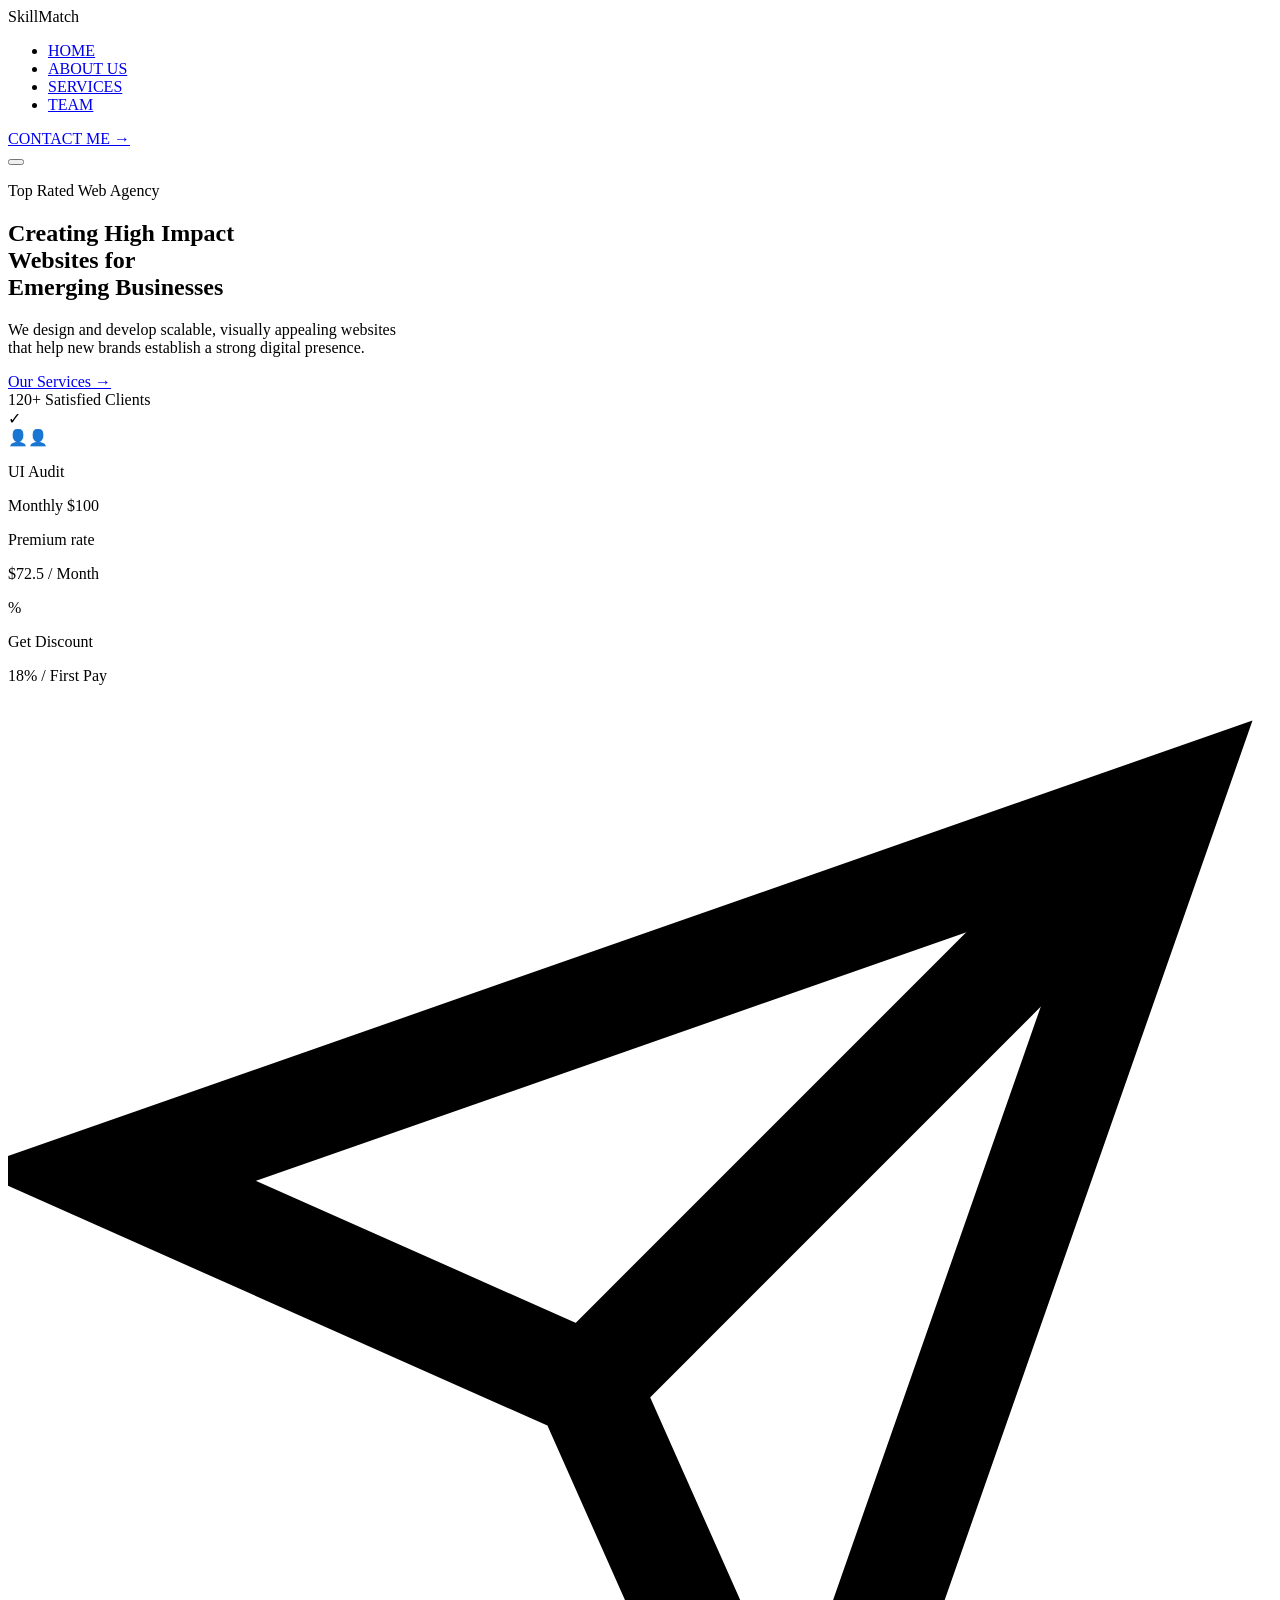
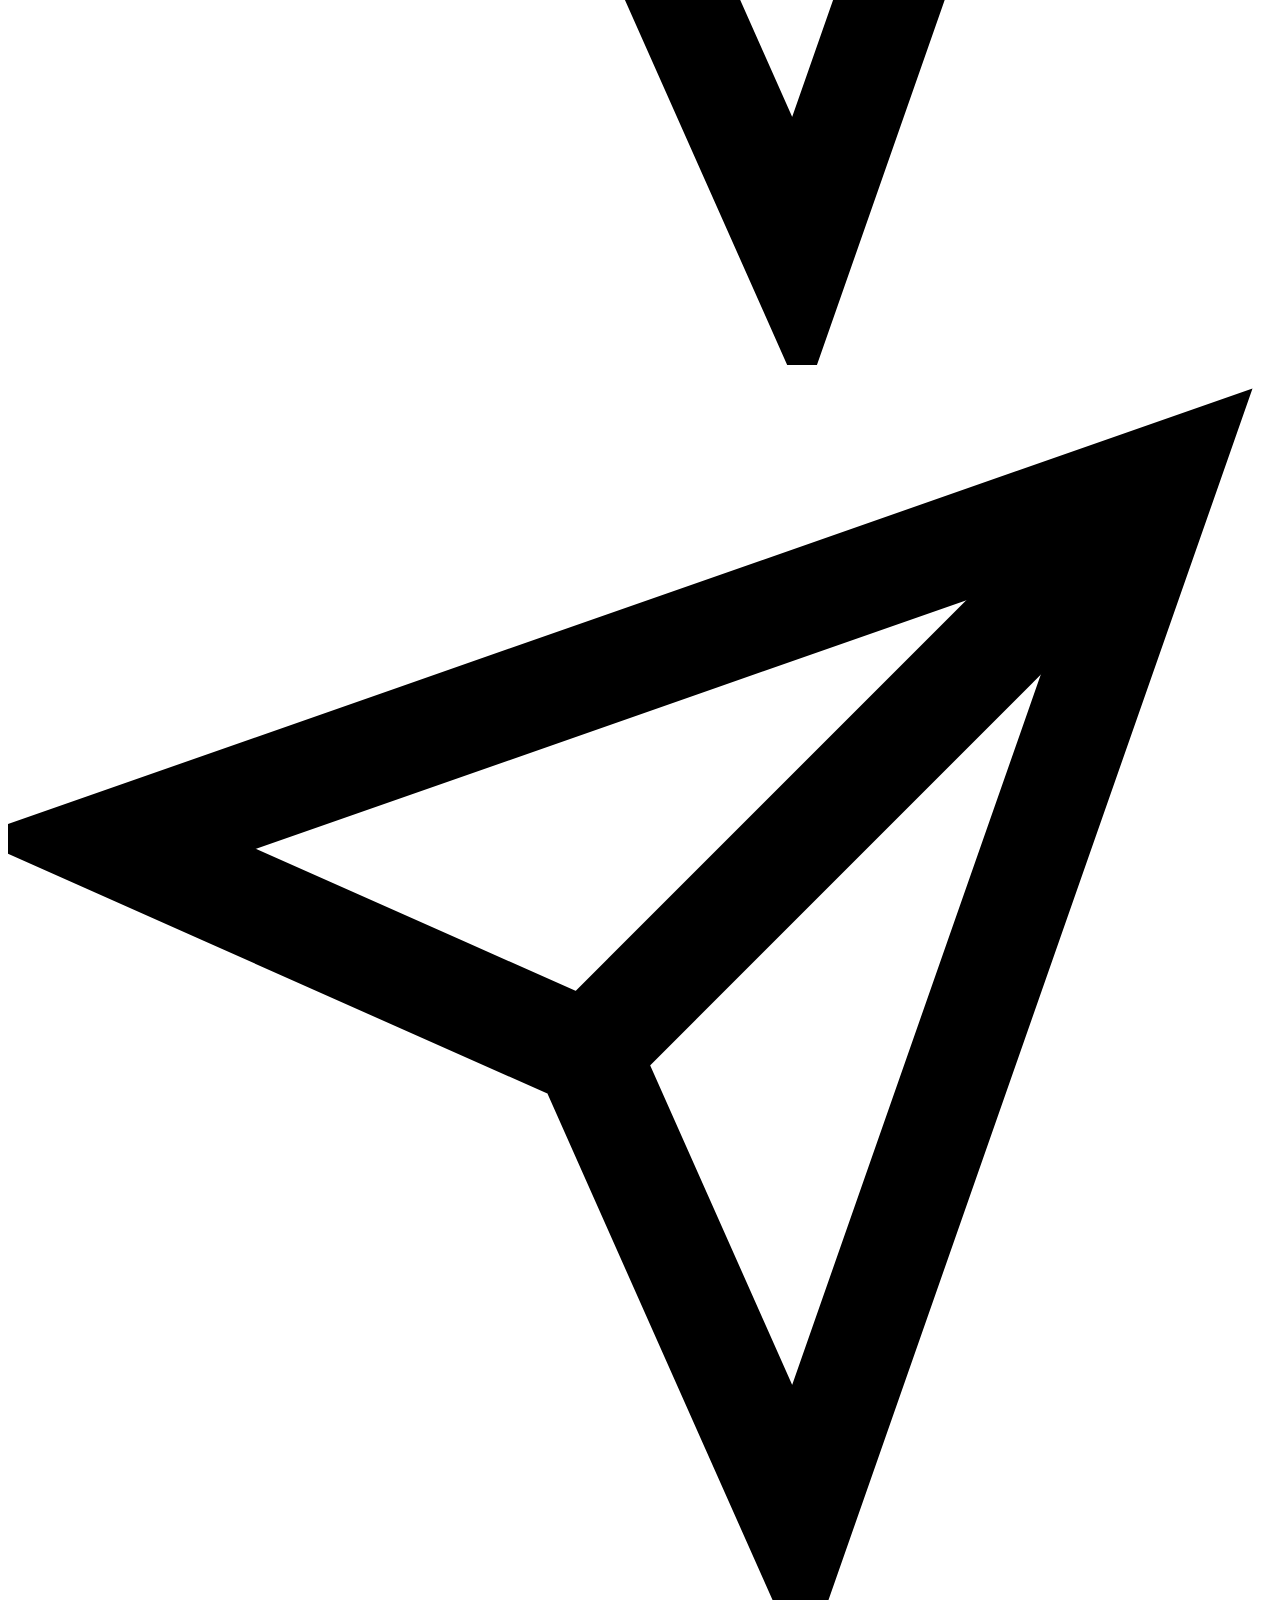
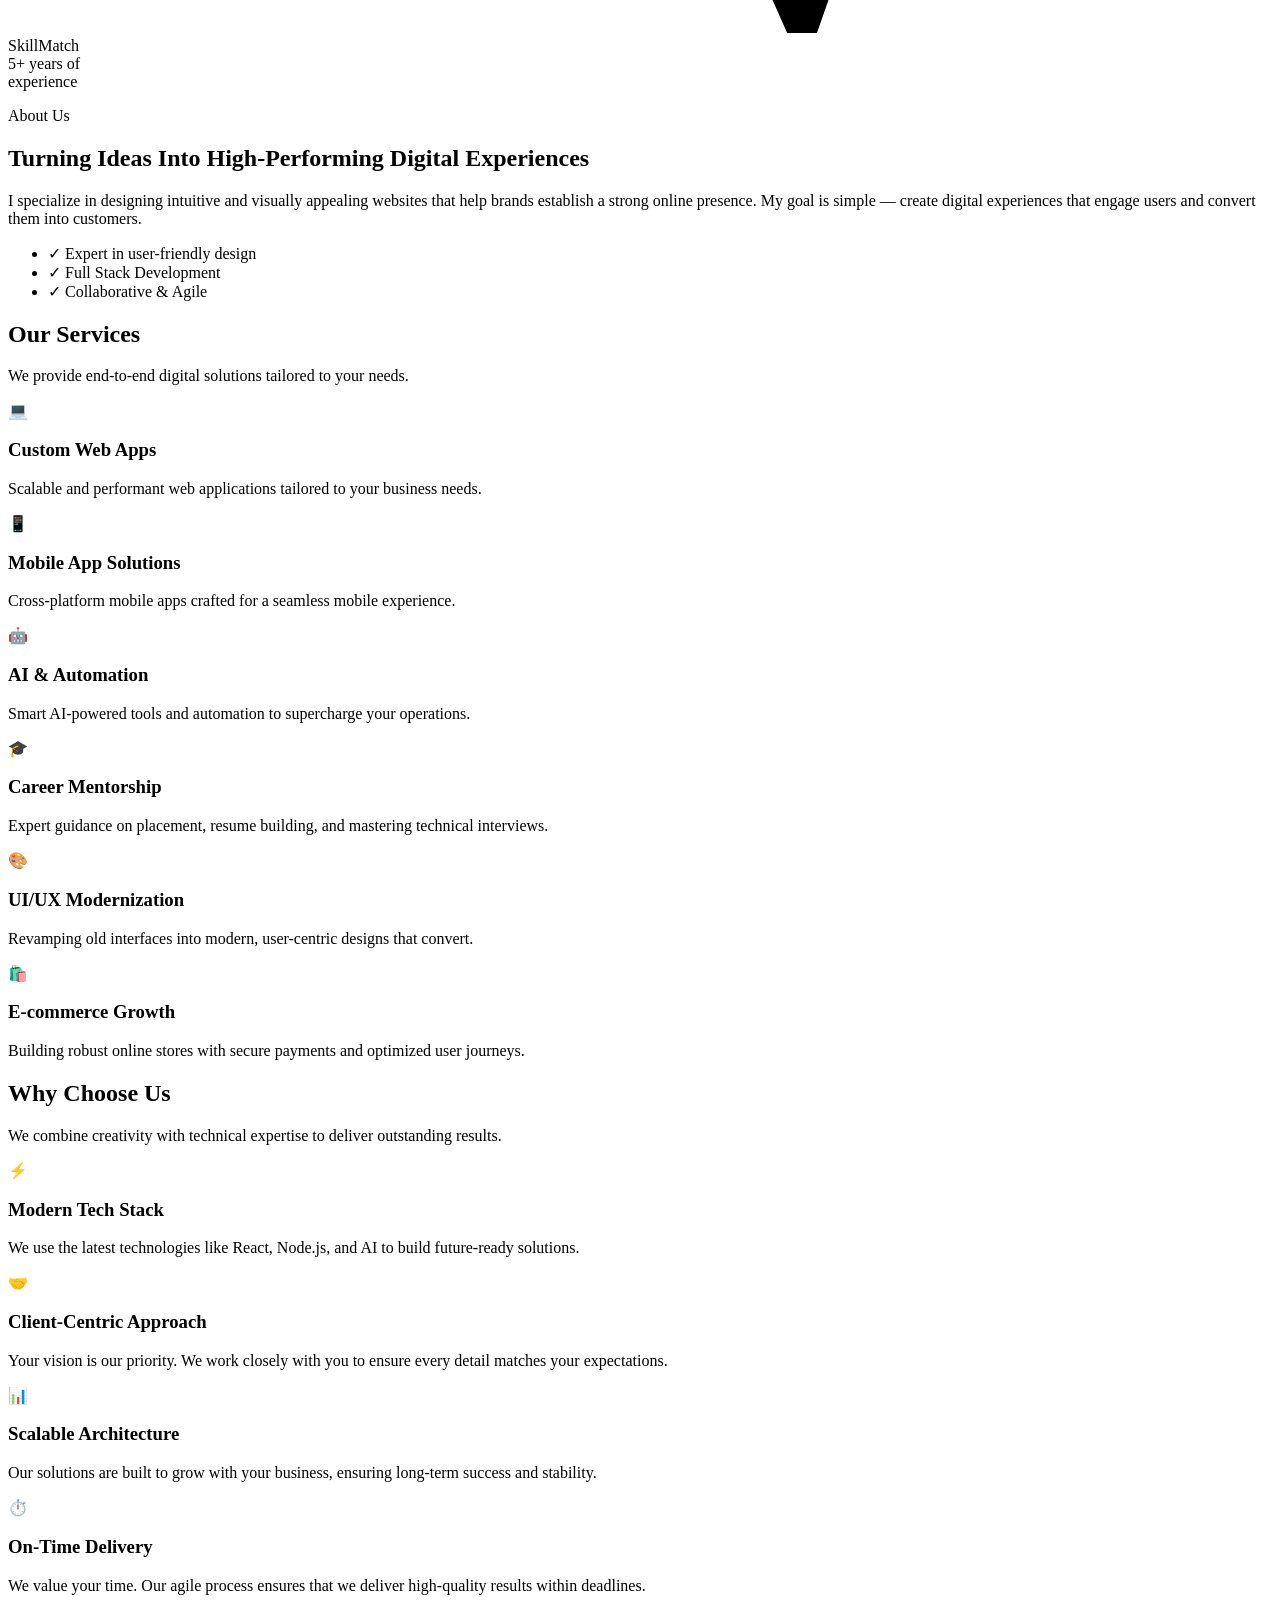
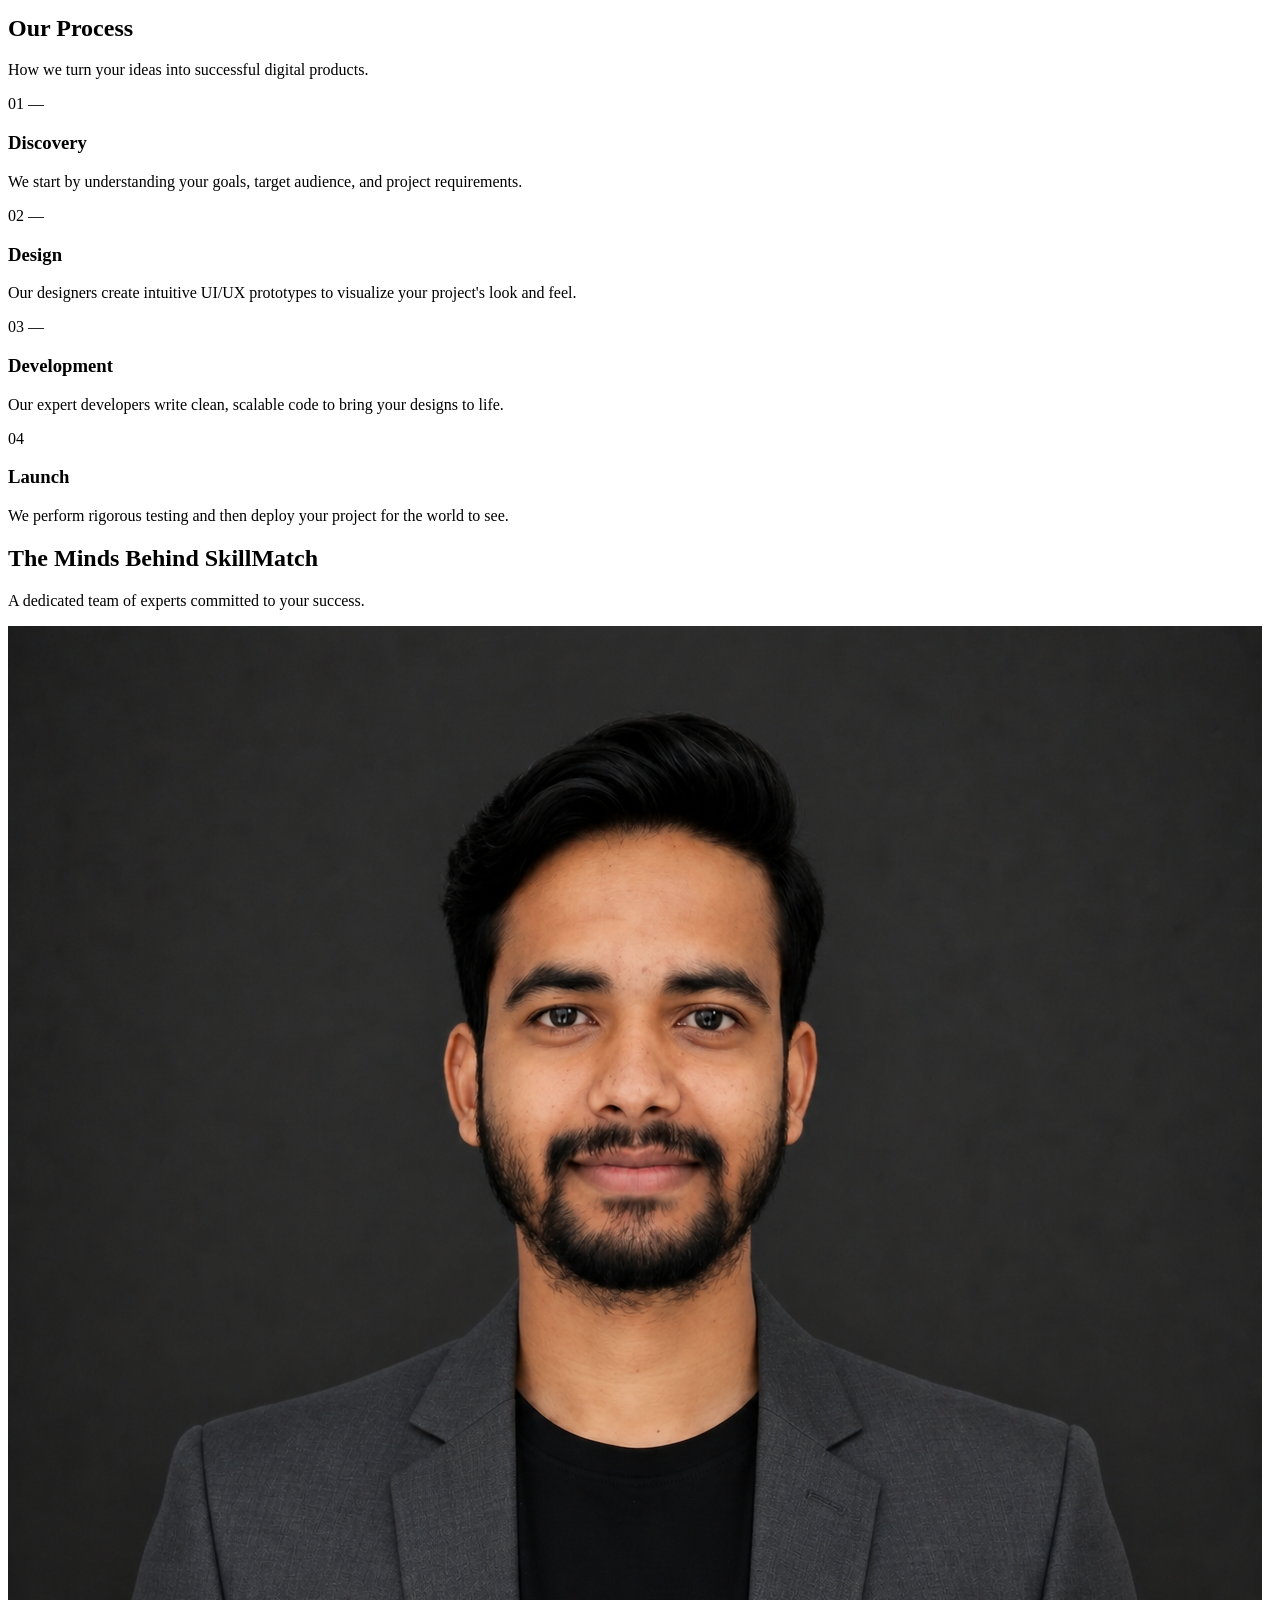
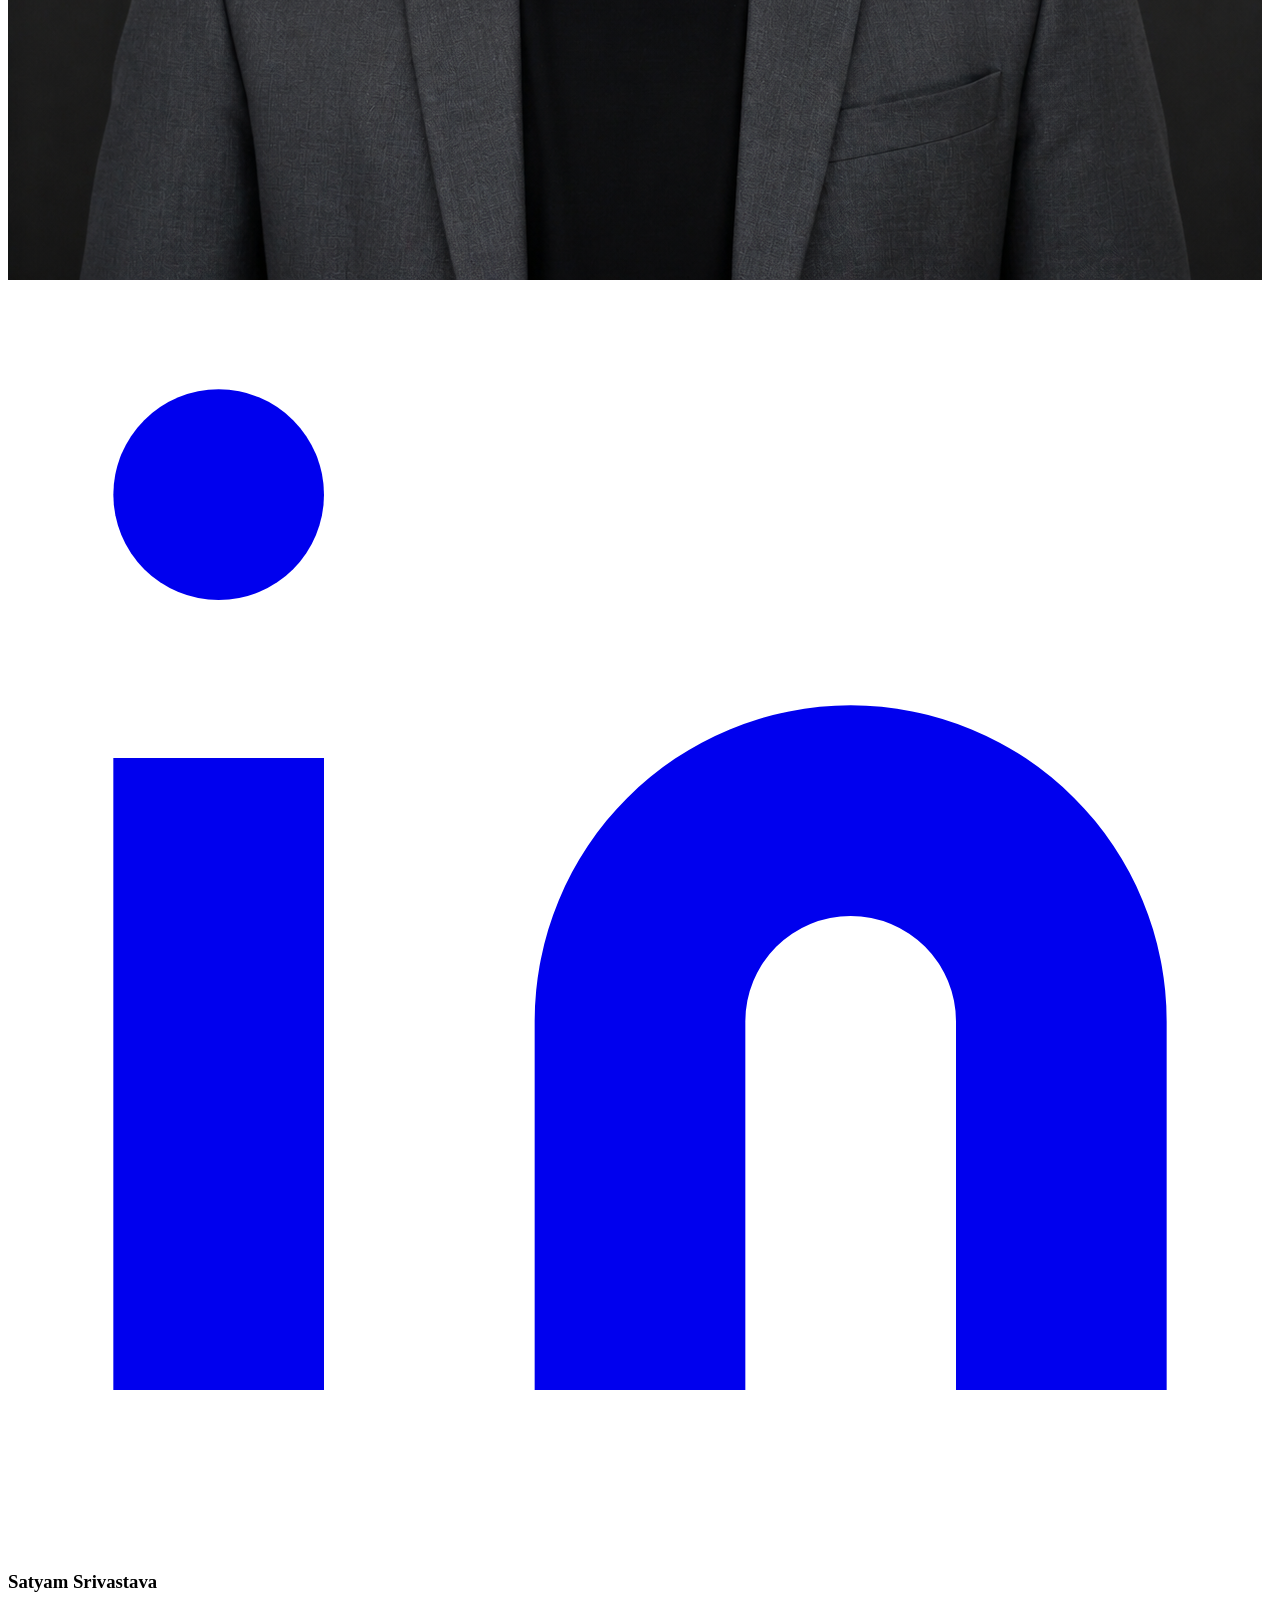
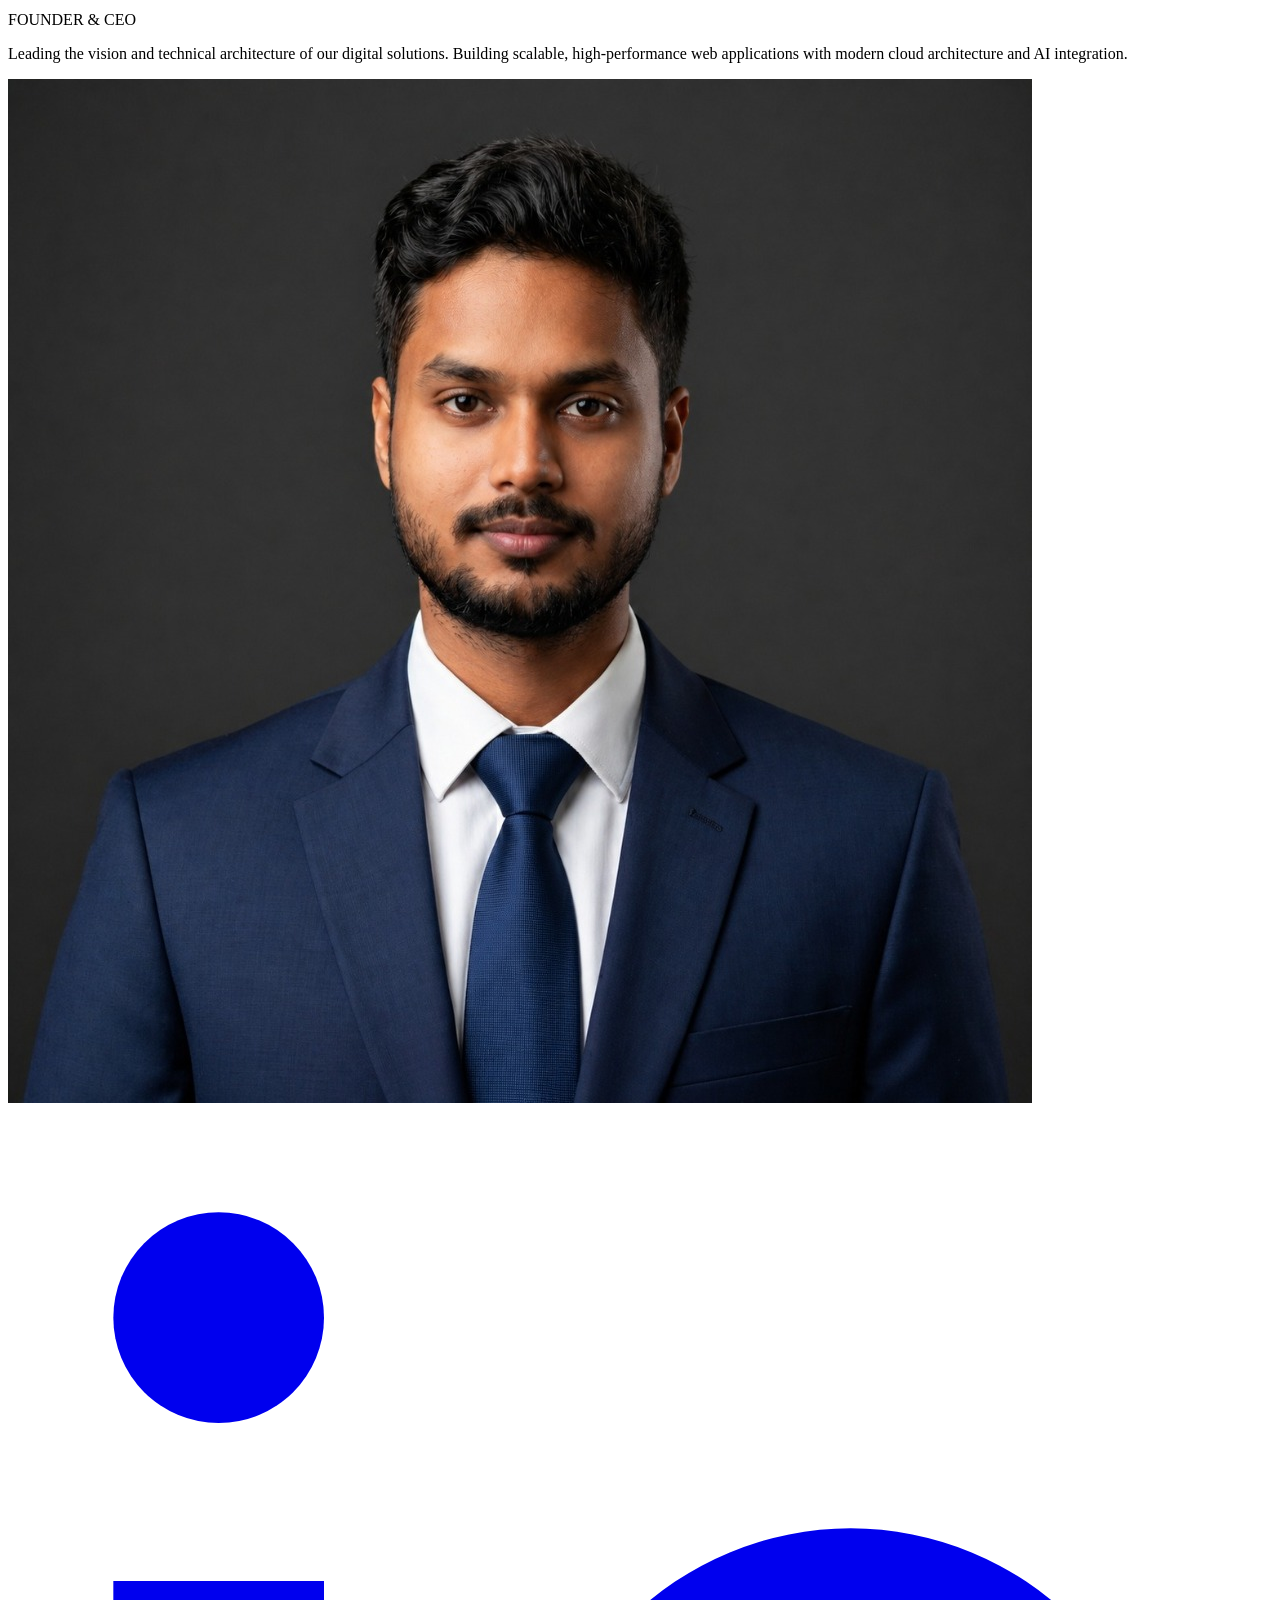
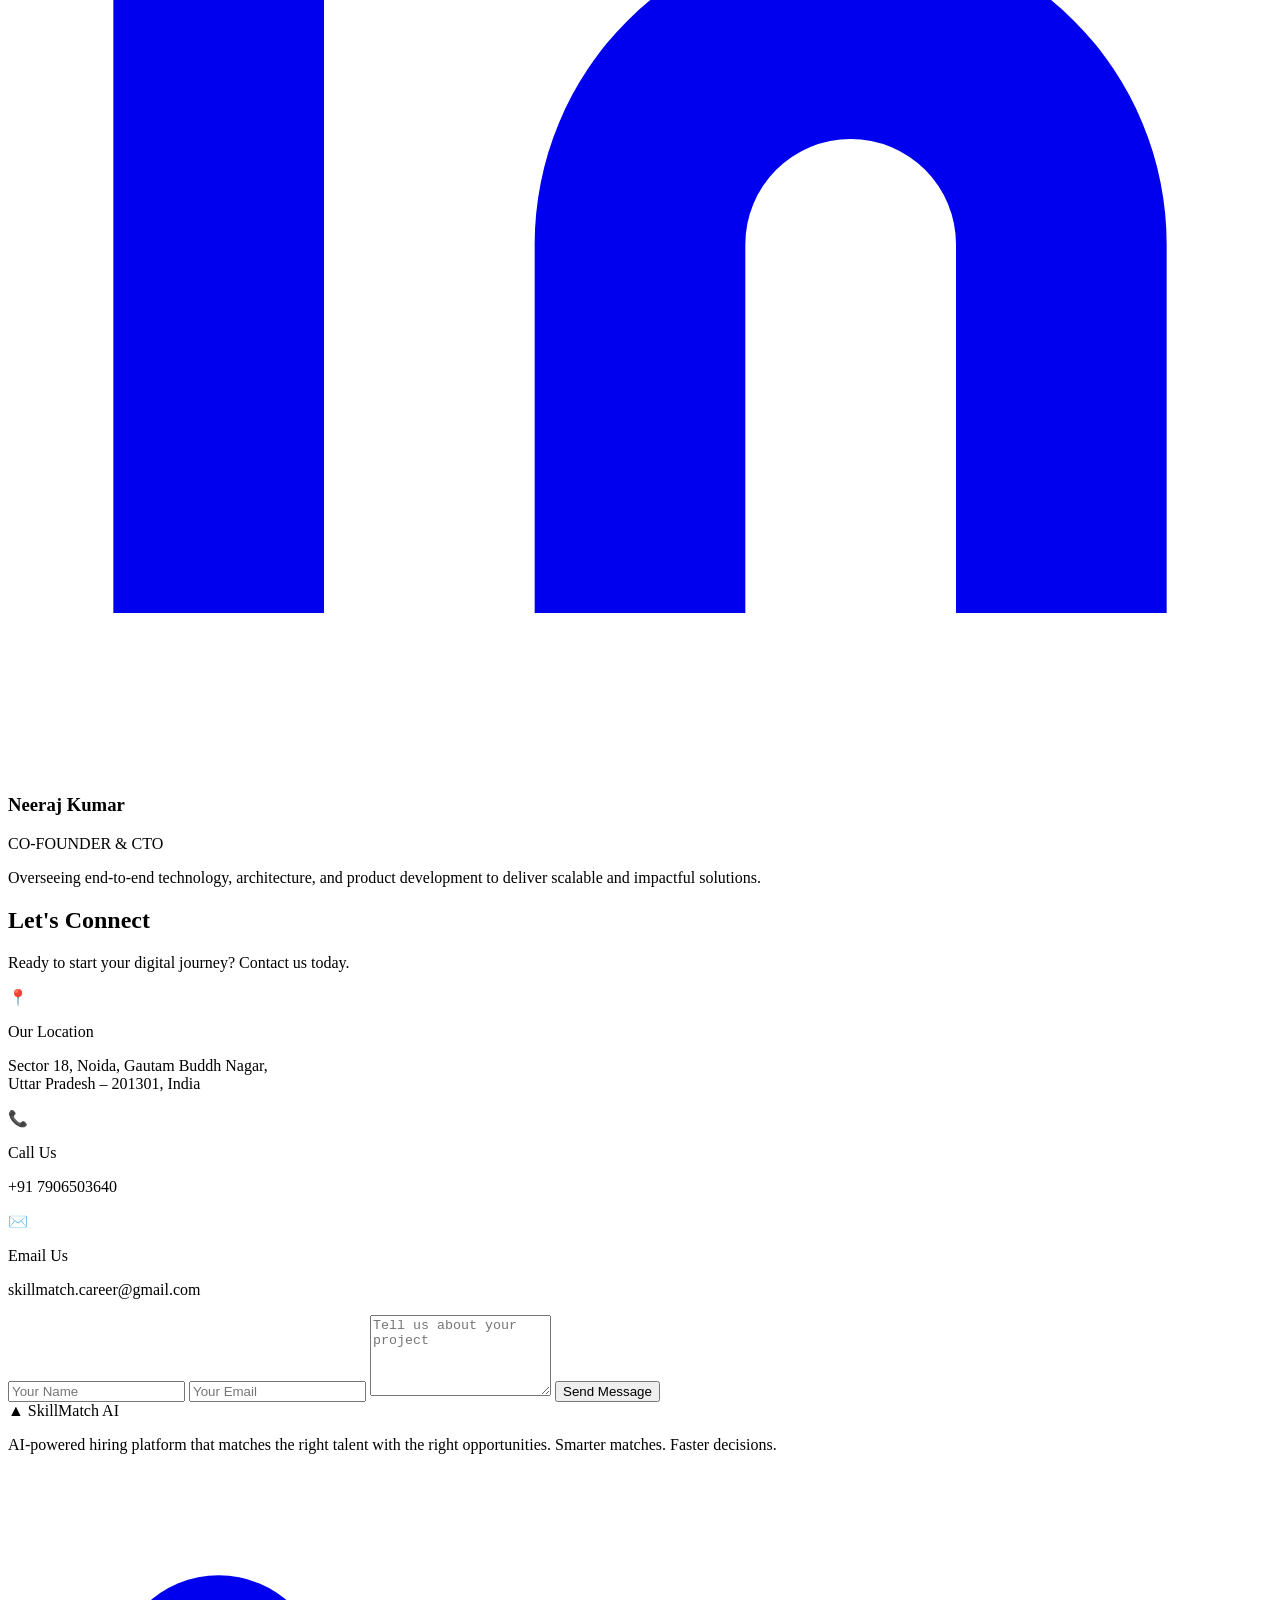
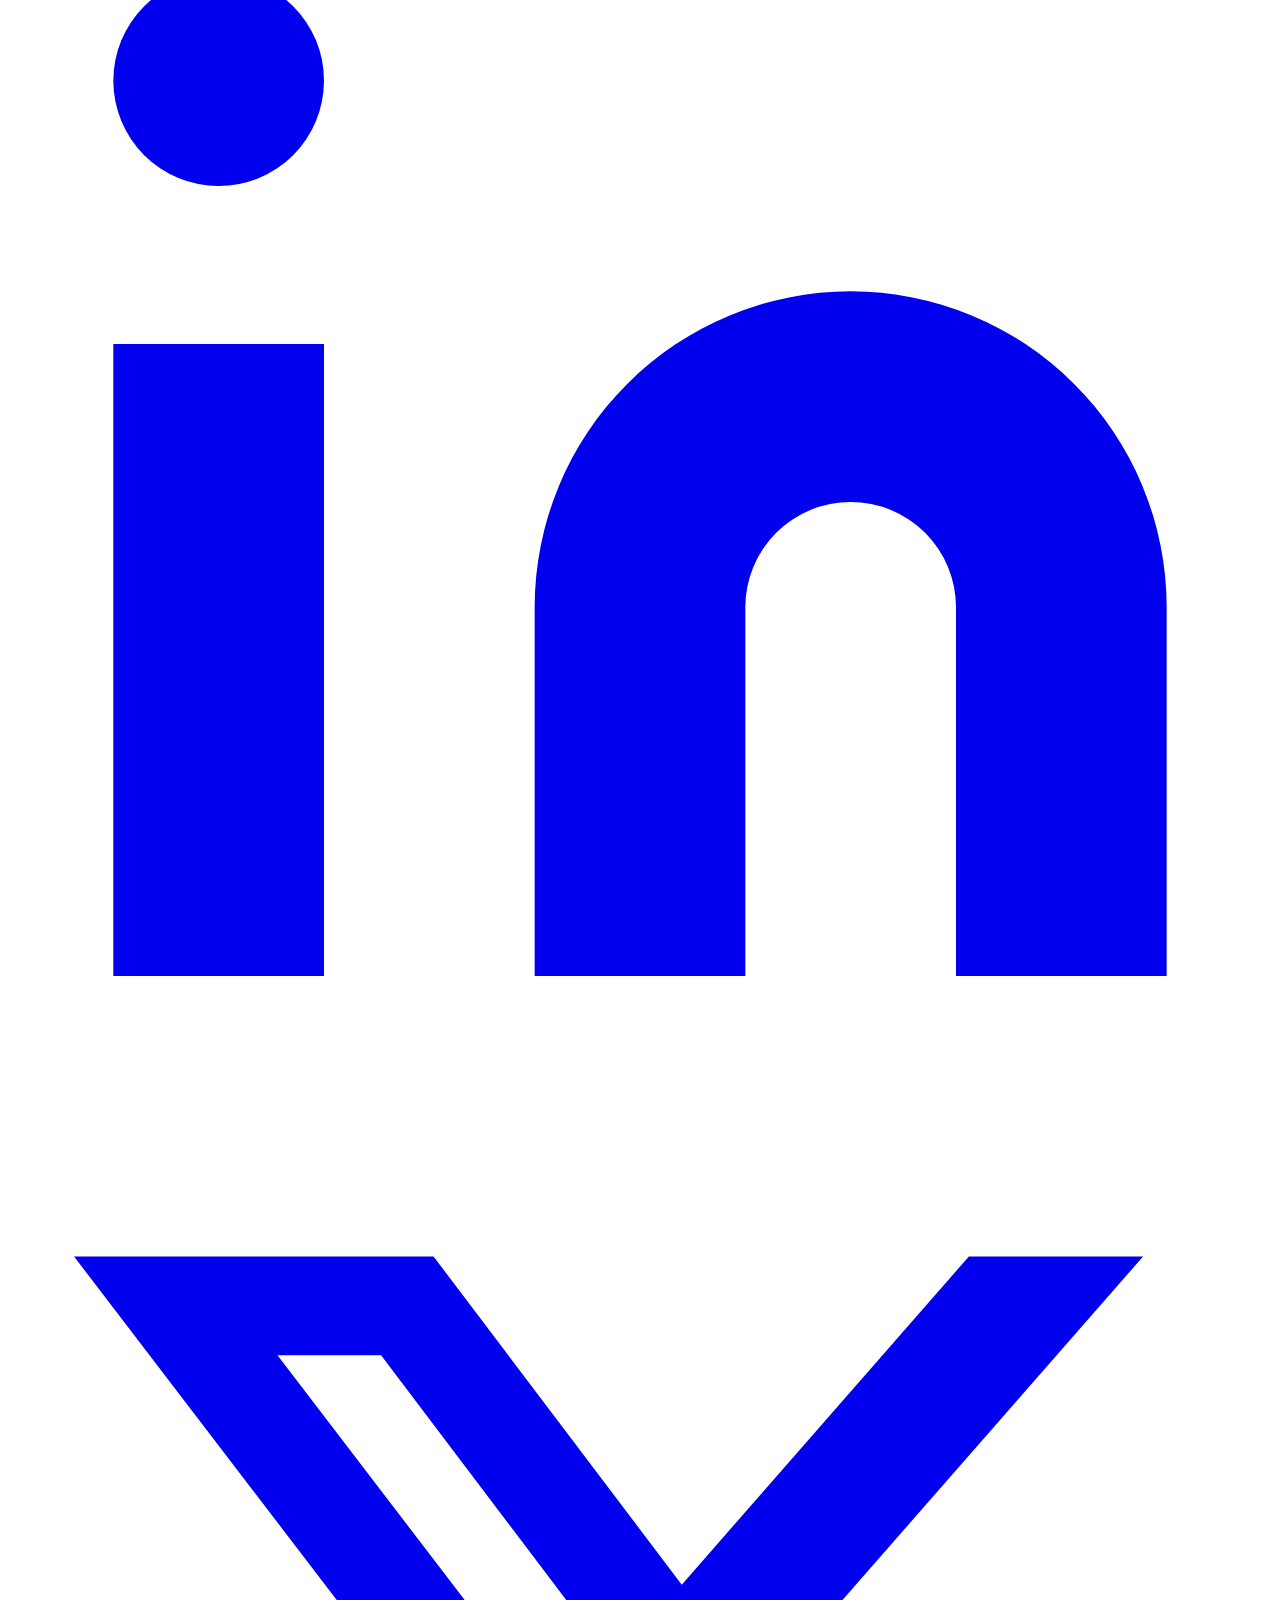
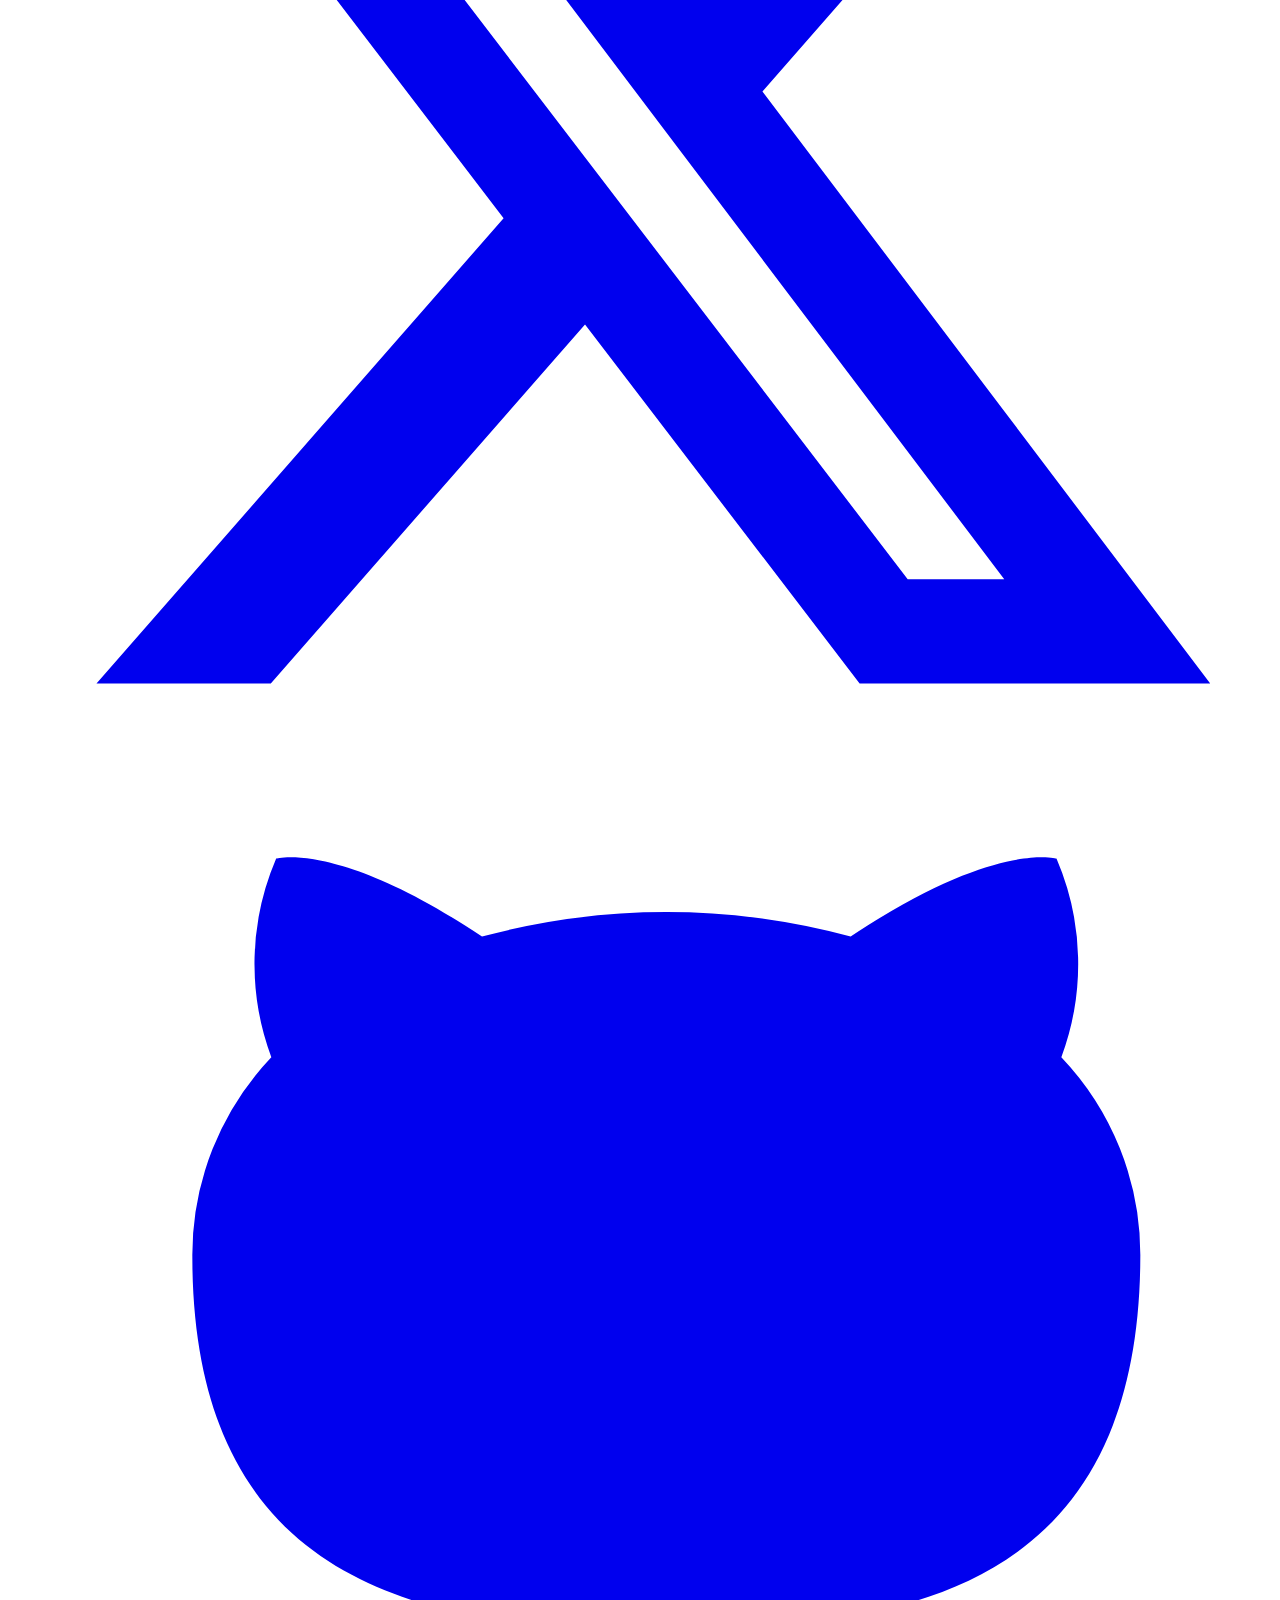
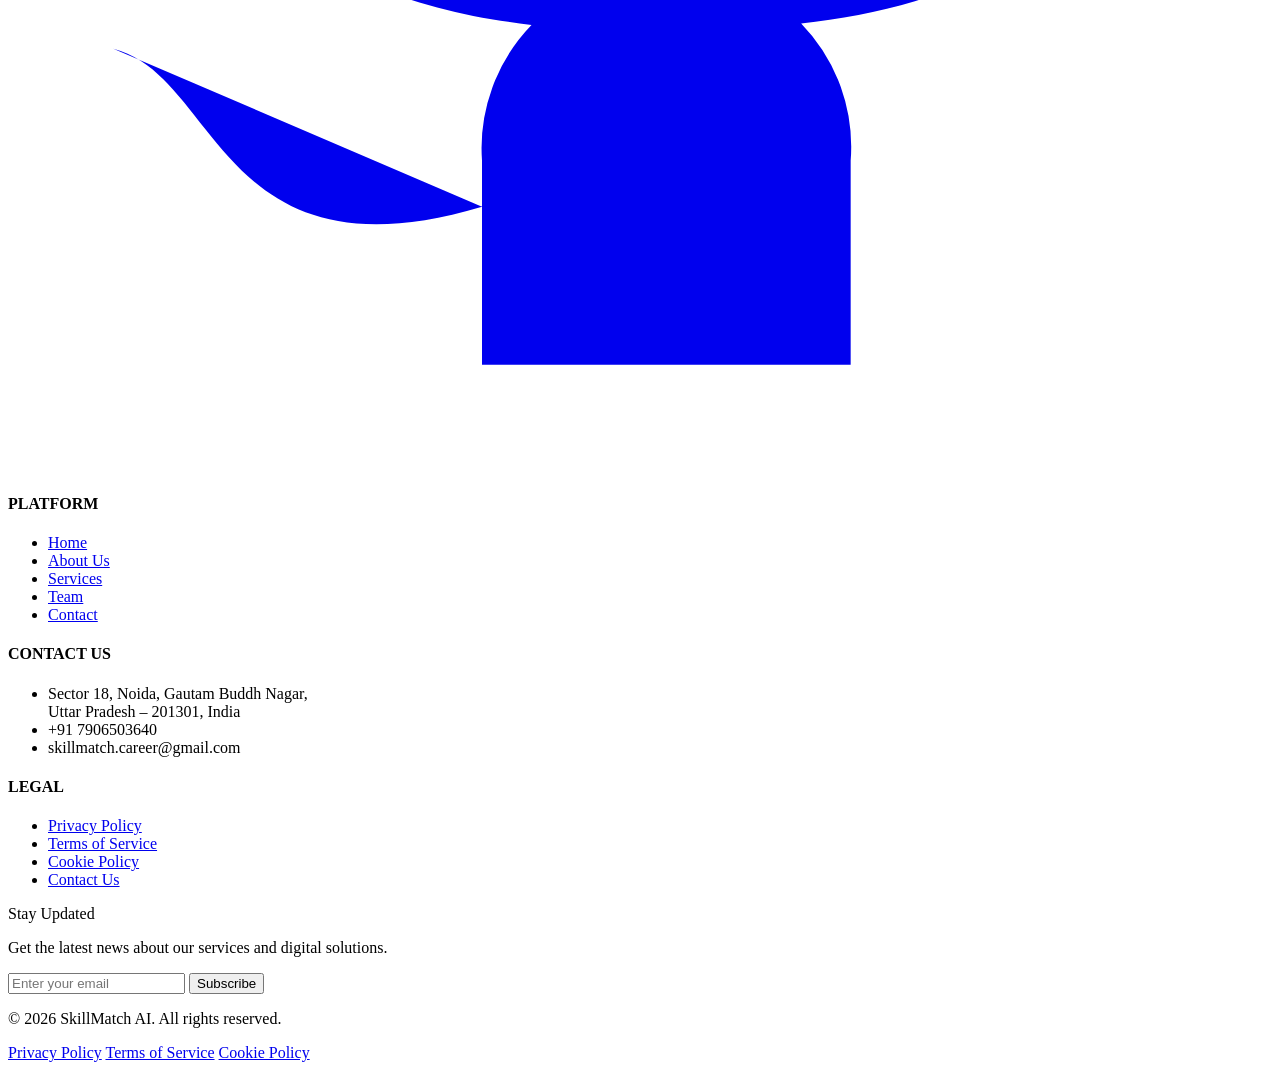
==== index.html @ 7c3ac3e3 "Add files via upload" ====
<!DOCTYPE html>
<html lang="en">

<head>
  <meta charset="UTF-8" />
  <meta name="viewport" content="width=device-width, initial-scale=1.0" />
  <meta name="description"
    content="SkillMatch – Creating High-Impact Websites for Emerging Businesses. Scalable, visually appealing websites for new brands." />
  <title>SkillMatch – Creating High-Impact Websites</title>
  <link rel="preconnect" href="https://fonts.googleapis.com" />
  <link rel="preconnect" href="https://fonts.gstatic.com" crossorigin />
  <link href="https://fonts.googleapis.com/css2?family=Inter:wght@300;400;500;600;700;800;900&display=swap"
    rel="stylesheet" />
  <link rel="stylesheet" href="css/style.css" />
</head>

<body>

  <!-- ===== NAVBAR ===== -->
  <nav class="navbar" id="navbar">
    <div class="nav-container">
      <div class="logo">
        <span class="logo-main">SkillMatch</span>
      </div>
      <div class="nav-center">
        <ul class="nav-links" id="navLinks">
          <li><a href="#home" class="nav-link active">HOME</a></li>
          <li><a href="#about" class="nav-link">ABOUT US</a></li>
          <li><a href="#services" class="nav-link">SERVICES</a></li>
          <li><a href="#team" class="nav-link">TEAM</a></li>
        </ul>
        <a href="#contact" class="btn-contact">CONTACT ME →</a>
      </div>
      <button class="hamburger" id="hamburger" aria-label="Toggle Menu">
        <span></span><span></span><span></span>
      </button>
    </div>
  </nav>

  <!-- ===== HERO SECTION ===== -->
  <section class="hero" id="home">
    <div class="hero-bg-glow glow-purple"></div>
    <div class="hero-bg-glow glow-blue"></div>

    <div class="hero-content">
      <p class="hero-tag">Top Rated Web Agency</p>
      <h1 class="hero-title">
        Creating High Impact<br />Websites for<br />Emerging Businesses
      </h1>
      <p class="hero-desc">
        We design and develop scalable, visually appealing websites<br />
        that help new brands establish a strong digital presence.
      </p>
      <a href="#services" class="hero-work-btn">Our Services →</a>

      <div class="hero-clients">
        <div class="client-avatars">
          <div class="avatar av1"></div>
          <div class="avatar av2"></div>
          <div class="avatar av3"></div>
        </div>
        <span class="clients-text">120+ Satisfied Clients</span>
      </div>
    </div>

    <!-- Floating Cards Panel -->
    <div class="hero-panel">
      <div class="panel-card card-top" id="card1">
        <div class="card-header">
          <span class="card-badge">✓</span>
          <div class="card-icon-group">
            <span class="ci">👤</span><span class="ci">👤</span>
          </div>
        </div>
        <p class="card-label">UI Audit</p>
        <p class="card-price">Monthly $100</p>
      </div>

      <div class="panel-card card-mid" id="card2">
        <div class="card-dot-wrap">
          <span class="card-dot green"></span>
        </div>
        <p class="card-sm-label">Premium rate</p>
        <p class="card-price-lg">$72.5 / Month</p>
      </div>

      <div class="panel-card card-bot" id="card3">
        <div class="card-discount-icon">%</div>
        <div>
          <p class="card-sm-label">Get Discount</p>
          <p class="card-price-lg">18% / First Pay</p>
        </div>
      </div>

      <!-- Decorative send icons -->
      <div class="send-icon si1">
        <svg viewBox="0 0 24 24" fill="none" stroke="currentColor" stroke-width="2">
          <line x1="22" y1="2" x2="11" y2="13" />
          <polygon points="22 2 15 22 11 13 2 9 22 2" />
        </svg>
      </div>
      <div class="send-icon si2">
        <svg viewBox="0 0 24 24" fill="none" stroke="currentColor" stroke-width="2">
          <line x1="22" y1="2" x2="11" y2="13" />
          <polygon points="22 2 15 22 11 13 2 9 22 2" />
        </svg>
      </div>

      <!-- Profile label -->
      <div class="profile-label">SkillMatch</div>
    </div>
  </section>

  <!-- ===== ABOUT ME SECTION ===== -->
  <section class="about" id="about">
    <div class="about-container">

      <!-- Left: Experience Card -->
      <div class="about-left">
        <div class="exp-card">
          <span class="exp-number"><span class="exp-golden">5+</span></span>
          <span class="exp-label">years of<br />experience</span>
        </div>
      </div>

      <!-- Right: Content -->
      <div class="about-right">
        <p class="section-tag">About Us</p>
        <h2 class="about-title">Turning Ideas Into High-Performing Digital Experiences</h2>
        <p class="about-desc">
          I specialize in designing intuitive and visually appealing websites that help
          brands establish a strong online presence. My goal is simple — create digital
          experiences that engage users and convert them into customers.
        </p>
        <ul class="about-list">
          <li>
            <span class="check-icon">✓</span>
            Expert in user-friendly design
          </li>
          <li>
            <span class="check-icon">✓</span>
            Full Stack Development
          </li>
          <li>
            <span class="check-icon">✓</span>
            Collaborative & Agile
          </li>
        </ul>
      </div>

    </div>
  </section>

  <!-- ===== SERVICES SECTION ===== -->
  <section class="services" id="services">
    <div class="services-container">

      <div class="services-header">
        <h2 class="services-title">Our <span class="highlight-purple">Services</span></h2>
        <p class="services-sub">We provide end-to-end digital solutions tailored to your needs.</p>
      </div>

      <div class="services-grid">

        <div class="service-card" id="svc1">
          <div class="svc-icon">💻</div>
          <h3 class="svc-title">Custom Web Apps</h3>
          <p class="svc-desc">Scalable and performant web applications tailored to your business needs.</p>
        </div>

        <div class="service-card" id="svc2">
          <div class="svc-icon">📱</div>
          <h3 class="svc-title">Mobile App Solutions</h3>
          <p class="svc-desc">Cross-platform mobile apps crafted for a seamless mobile experience.</p>
        </div>

        <div class="service-card" id="svc3">
          <div class="svc-icon">🤖</div>
          <h3 class="svc-title">AI & Automation</h3>
          <p class="svc-desc">Smart AI-powered tools and automation to supercharge your operations.</p>
        </div>

        <div class="service-card" id="svc4">
          <div class="svc-icon">🎓</div>
          <h3 class="svc-title">Career Mentorship</h3>
          <p class="svc-desc">Expert guidance on placement, resume building, and mastering technical interviews.</p>
        </div>

        <div class="service-card" id="svc5">
          <div class="svc-icon">🎨</div>
          <h3 class="svc-title">UI/UX Modernization</h3>
          <p class="svc-desc">Revamping old interfaces into modern, user-centric designs that convert.</p>
        </div>

        <div class="service-card" id="svc6">
          <div class="svc-icon">🛍️</div>
          <h3 class="svc-title">E-commerce Growth</h3>
          <p class="svc-desc">Building robust online stores with secure payments and optimized user journeys.</p>
        </div>

      </div>
    </div>
  </section>

  <!-- ===== WHY CHOOSE US ===== -->
  <section class="why" id="why">
    <div class="why-container">

      <div class="why-header">
        <h2 class="why-title">Why <span class="highlight-purple">Choose Us</span></h2>
        <p class="why-sub">We combine creativity with technical expertise to deliver outstanding results.</p>
      </div>

      <div class="why-grid">

        <div class="why-card" id="why1">
          <div class="why-icon">⚡</div>
          <h3 class="why-card-title">Modern Tech Stack</h3>
          <p class="why-card-desc">We use the latest technologies like React, Node.js, and AI to build future-ready
            solutions.</p>
        </div>

        <div class="why-card" id="why2">
          <div class="why-icon">🤝</div>
          <h3 class="why-card-title">Client-Centric Approach</h3>
          <p class="why-card-desc">Your vision is our priority. We work closely with you to ensure every detail matches
            your expectations.</p>
        </div>

        <div class="why-card" id="why3">
          <div class="why-icon">📊</div>
          <h3 class="why-card-title">Scalable Architecture</h3>
          <p class="why-card-desc">Our solutions are built to grow with your business, ensuring long-term success and
            stability.</p>
        </div>

        <div class="why-card" id="why4">
          <div class="why-icon">⏱️</div>
          <h3 class="why-card-title">On-Time Delivery</h3>
          <p class="why-card-desc">We value your time. Our agile process ensures that we deliver high-quality results
            within deadlines.</p>
        </div>

      </div>
    </div>
  </section>

  <!-- ===== OUR PROCESS ===== -->
  <section class="process" id="process">
    <div class="process-container">

      <div class="process-header">
        <h2 class="process-title">Our <span class="highlight-purple">Process</span></h2>
        <p class="process-sub">How we turn your ideas into successful digital products.</p>
      </div>

      <div class="process-steps">

        <div class="process-step" id="step1">
          <div class="step-top">
            <span class="step-num">01</span>
            <span class="step-dash">—</span>
          </div>
          <h3 class="step-title">Discovery</h3>
          <p class="step-desc">We start by understanding your goals, target audience, and project requirements.</p>
        </div>

        <div class="process-step" id="step2">
          <div class="step-top">
            <span class="step-num">02</span>
            <span class="step-dash">—</span>
          </div>
          <h3 class="step-title">Design</h3>
          <p class="step-desc">Our designers create intuitive UI/UX prototypes to visualize your project's look and
            feel.</p>
        </div>

        <div class="process-step" id="step3">
          <div class="step-top">
            <span class="step-num">03</span>
            <span class="step-dash">—</span>
          </div>
          <h3 class="step-title">Development</h3>
          <p class="step-desc">Our expert developers write clean, scalable code to bring your designs to life.</p>
        </div>

        <div class="process-step" id="step4">
          <div class="step-top">
            <span class="step-num">04</span>
            <span class="step-dash" style="visibility:hidden">—</span>
          </div>
          <h3 class="step-title">Launch</h3>
          <p class="step-desc">We perform rigorous testing and then deploy your project for the world to see.</p>
        </div>

      </div>
    </div>
  </section>

  <!-- ===== TEAM SECTION ===== -->
  <section class="team" id="team">
    <div class="team-container">

      <div class="team-header">
        <h2 class="team-title">The Minds Behind <span class="highlight-purple">SkillMatch</span></h2>
        <p class="team-sub">A dedicated team of experts committed to your success.</p>
      </div>

      <div class="team-grid">

        <!-- Card 1 – Satyam -->
        <div class="team-card" id="tm1">
          <div class="team-photo photo-card">
            <img src="images/satyam.png" alt="Satyam Srivastava" class="team-img" />
          </div>
          <div class="team-social">
            <a href="https://www.linkedin.com/in/satyam-srivastava58/" target="_blank" class="tsoc-btn tsoc-linkedin"
              aria-label="LinkedIn">
              <svg viewBox="0 0 24 24" fill="currentColor">
                <path d="M16 8a6 6 0 0 1 6 6v7h-4v-7a2 2 0 0 0-2-2 2 2 0 0 0-2 2v7h-4v-7a6 6 0 0 1 6-6z" />
                <rect x="2" y="9" width="4" height="12" />
                <circle cx="4" cy="4" r="2" />
              </svg>
            </a>
          </div>
          <h3 class="team-name">Satyam Srivastava</h3>
          <p class="team-role">FOUNDER &amp; CEO</p>
          <p class="team-bio">
            Leading the vision and technical architecture of our digital solutions.
            Building <span class="bio-highlight">scalable</span>, high-performance web applications
            with modern <span class="bio-highlight">cloud architecture</span> and AI integration.
          </p>
        </div>

        <!-- Card 2 – Neeraj -->
        <div class="team-card" id="tm2">
          <div class="team-photo photo-card">
            <img src="images/neeraj.jpg" alt="Neeraj Kumar" class="team-img" />
          </div>
          <div class="team-social">
            <a href="https://www.linkedin.com/in/neerajkry/" target="_blank" class="tsoc-btn tsoc-linkedin"
              aria-label="LinkedIn">
              <svg viewBox="0 0 24 24" fill="currentColor">
                <path d="M16 8a6 6 0 0 1 6 6v7h-4v-7a2 2 0 0 0-2-2 2 2 0 0 0-2 2v7h-4v-7a6 6 0 0 1 6-6z" />
                <rect x="2" y="9" width="4" height="12" />
                <circle cx="4" cy="4" r="2" />
              </svg>
            </a>
          </div>
          <h3 class="team-name">Neeraj Kumar</h3>
          <p class="team-role">CO-FOUNDER &amp; CTO</p>
          <p class="team-bio">
            Overseeing end-to-end <span class="bio-highlight">technology</span>,
            architecture, and product development to deliver
            <span class="bio-highlight">scalable</span> and impactful solutions.
          </p>
        </div>

      </div>
    </div>
  </section>

  <!-- ===== CONTACT SECTION ===== -->
  <section class="contact" id="contact">
    <div class="contact-container">

      <div class="contact-header">
        <h2 class="contact-title">Let's <span class="highlight-purple">Connect</span></h2>
        <p class="contact-sub">Ready to start your digital journey? Contact us today.</p>
      </div>

      <div class="contact-body">

        <!-- Left: Info Cards -->
        <div class="contact-info">

          <div class="info-card" id="info1">
            <div class="info-icon loc-icon">📍</div>
            <div class="info-text">
              <p class="info-title">Our Location</p>
              <p class="info-detail">Sector 18, Noida, Gautam Buddh Nagar,<br /><span class="info-highlight">Uttar
                  Pradesh</span> – 201301, India</p>
            </div>
          </div>

          <div class="info-card" id="info2">
            <div class="info-icon call-icon">📞</div>
            <div class="info-text">
              <p class="info-title">Call Us</p>
              <p class="info-detail">+91 7906503640</p>
            </div>
          </div>

          <div class="info-card" id="info3">
            <div class="info-icon mail-icon">✉️</div>
            <div class="info-text">
              <p class="info-title">Email Us</p>
              <p class="info-detail">skillmatch.career@gmail.com</p>
            </div>
          </div>

        </div>

        <!-- Right: Contact Form -->
        <div class="contact-form-wrap" id="contactForm">
          <div id="formSuccess" class="form-success-msg" style="display:none">
            <span class="success-icon">✓</span>
            <div>
              <p class="success-title">Message Sent!</p>
              <p class="success-sub">We'll get back to you within 24 hours.</p>
            </div>
          </div>
          <form id="contactMainForm" class="contact-form" action="https://formsubmit.co/skillmatch.career@gmail.com"
            method="POST">
            <!-- Formsubmit config -->
            <input type="hidden" name="_subject" value="New Contact from SkillMatch Website" />
            <input type="hidden" name="_captcha" value="false" />
            <input type="hidden" name="_template" value="table" />
            <input type="hidden" name="_next" value="https://neeraj62.github.io/skillmatch/thanks.html" />
            <input type="text" id="fname" name="name" class="form-input" placeholder="Your Name" required />
            <input type="email" id="femail" name="email" class="form-input" placeholder="Your Email" required />
            <textarea id="fmessage" name="message" class="form-textarea" placeholder="Tell us about your project"
              rows="5" required></textarea>
            <button type="submit" class="form-btn" id="sendBtn">
              <span id="sendBtnText">Send Message</span>
            </button>
          </form>
        </div>

      </div>
    </div>
  </section>

  <!-- ===== FOOTER ===== -->
  <footer class="footer-full">

    <!-- Top: 4-column area -->
    <div class="footer-top">
      <div class="footer-inner">

        <!-- Col 1: Brand -->
        <div class="footer-brand">
          <div class="footer-logo">
            <span class="footer-logo-icon">▲</span>
            <span class="footer-logo-name">SkillMatch AI</span>
          </div>
          <p class="footer-brand-desc">
            AI-powered hiring platform that matches the right talent with the right opportunities.
            Smarter matches. Faster decisions.
          </p>
          <div class="footer-socials">
            <a href="#" class="fsoc" aria-label="LinkedIn">
              <svg viewBox="0 0 24 24" fill="currentColor">
                <path d="M16 8a6 6 0 0 1 6 6v7h-4v-7a2 2 0 0 0-2-2 2 2 0 0 0-2 2v7h-4v-7a6 6 0 0 1 6-6z" />
                <rect x="2" y="9" width="4" height="12" />
                <circle cx="4" cy="4" r="2" />
              </svg>
            </a>
            <a href="#" class="fsoc" aria-label="X / Twitter">
              <svg viewBox="0 0 24 24" fill="currentColor">
                <path
                  d="M18.244 2.25h3.308l-7.227 8.26 8.502 11.24H16.17l-5.214-6.817L4.99 21.75H1.68l7.73-8.835L1.254 2.25H8.08l4.713 6.231zm-1.161 17.52h1.833L7.084 4.126H5.117z" />
              </svg>
            </a>
            <a href="#" class="fsoc" aria-label="GitHub">
              <svg viewBox="0 0 24 24" fill="currentColor">
                <path
                  d="M9 19c-5 1.5-5-2.5-7-3m14 6v-3.87a3.37 3.37 0 0 0-.94-2.61c3.14-.35 6.44-1.54 6.44-7A5.44 5.44 0 0 0 20 4.77 5.07 5.07 0 0 0 19.91 1S18.73.65 16 2.48a13.38 13.38 0 0 0-7 0C6.27.65 5.09 1 5.09 1A5.07 5.07 0 0 0 5 4.77a5.44 5.44 0 0 0-1.5 3.78c0 5.42 3.3 6.61 6.44 7A3.37 3.37 0 0 0 9 18.13V22" />
              </svg>
            </a>
          </div>
        </div>

        <!-- Col 2: Platform -->
        <div class="footer-col">
          <h4 class="footer-col-heading">PLATFORM</h4>
          <ul class="footer-links">
            <li><a href="#home">Home</a></li>
            <li><a href="#about">About Us</a></li>
            <li><a href="#services">Services</a></li>
            <li><a href="#team">Team</a></li>
            <li><a href="#contact">Contact</a></li>
          </ul>
        </div>

        <!-- Col 3: Contact -->
        <div class="footer-col">
          <h4 class="footer-col-heading">CONTACT US</h4>
          <ul class="footer-contact-list">
            <li>Sector 18, Noida, Gautam Buddh Nagar,<br />Uttar Pradesh – 201301, India</li>
            <li>+91 7906503640</li>
            <li>skillmatch.career@gmail.com</li>
          </ul>
        </div>

        <!-- Col 4: Legal -->
        <div class="footer-col">
          <h4 class="footer-col-heading">LEGAL</h4>
          <ul class="footer-links">
            <li><a href="#contact">Privacy Policy</a></li>
            <li><a href="#contact">Terms of Service</a></li>
            <li><a href="#contact">Cookie Policy</a></li>
            <li><a href="#contact">Contact Us</a></li>
          </ul>
        </div>

      </div>
    </div>

    <!-- Newsletter Bar -->
    <div class="footer-newsletter-wrap">
      <div class="footer-newsletter">
        <div class="newsletter-left">
          <p class="newsletter-title">Stay Updated</p>
          <p class="newsletter-sub">Get the latest news about our services and digital solutions.</p>
        </div>
        <form class="newsletter-form" onsubmit="handleNewsletter(event)">
          <input type="hidden" name="_subject" value="Newsletter Subscription - SkillMatch" />
          <input type="email" id="newsEmail" name="email" class="newsletter-input" placeholder="Enter your email"
            required />
          <button type="submit" class="newsletter-btn" id="subBtn">
            <span id="subBtnText">Subscribe</span>
            <span id="subBtnLoader" style="display:none">Sending...</span>
          </button>
        </form>
      </div>
    </div>

    <!-- Bottom copyright bar -->
    <div class="footer-bottom">
      <div class="footer-bottom-inner">
        <p class="copyright">© 2026 SkillMatch AI. All rights reserved.</p>
        <div class="footer-bottom-links">
          <a href="#contact">Privacy Policy</a>
          <a href="#contact">Terms of Service</a>
          <a href="#contact">Cookie Policy</a>
        </div>
      </div>
    </div>

  </footer>


  <script src="js/main.js"></script>
</body>

</html>
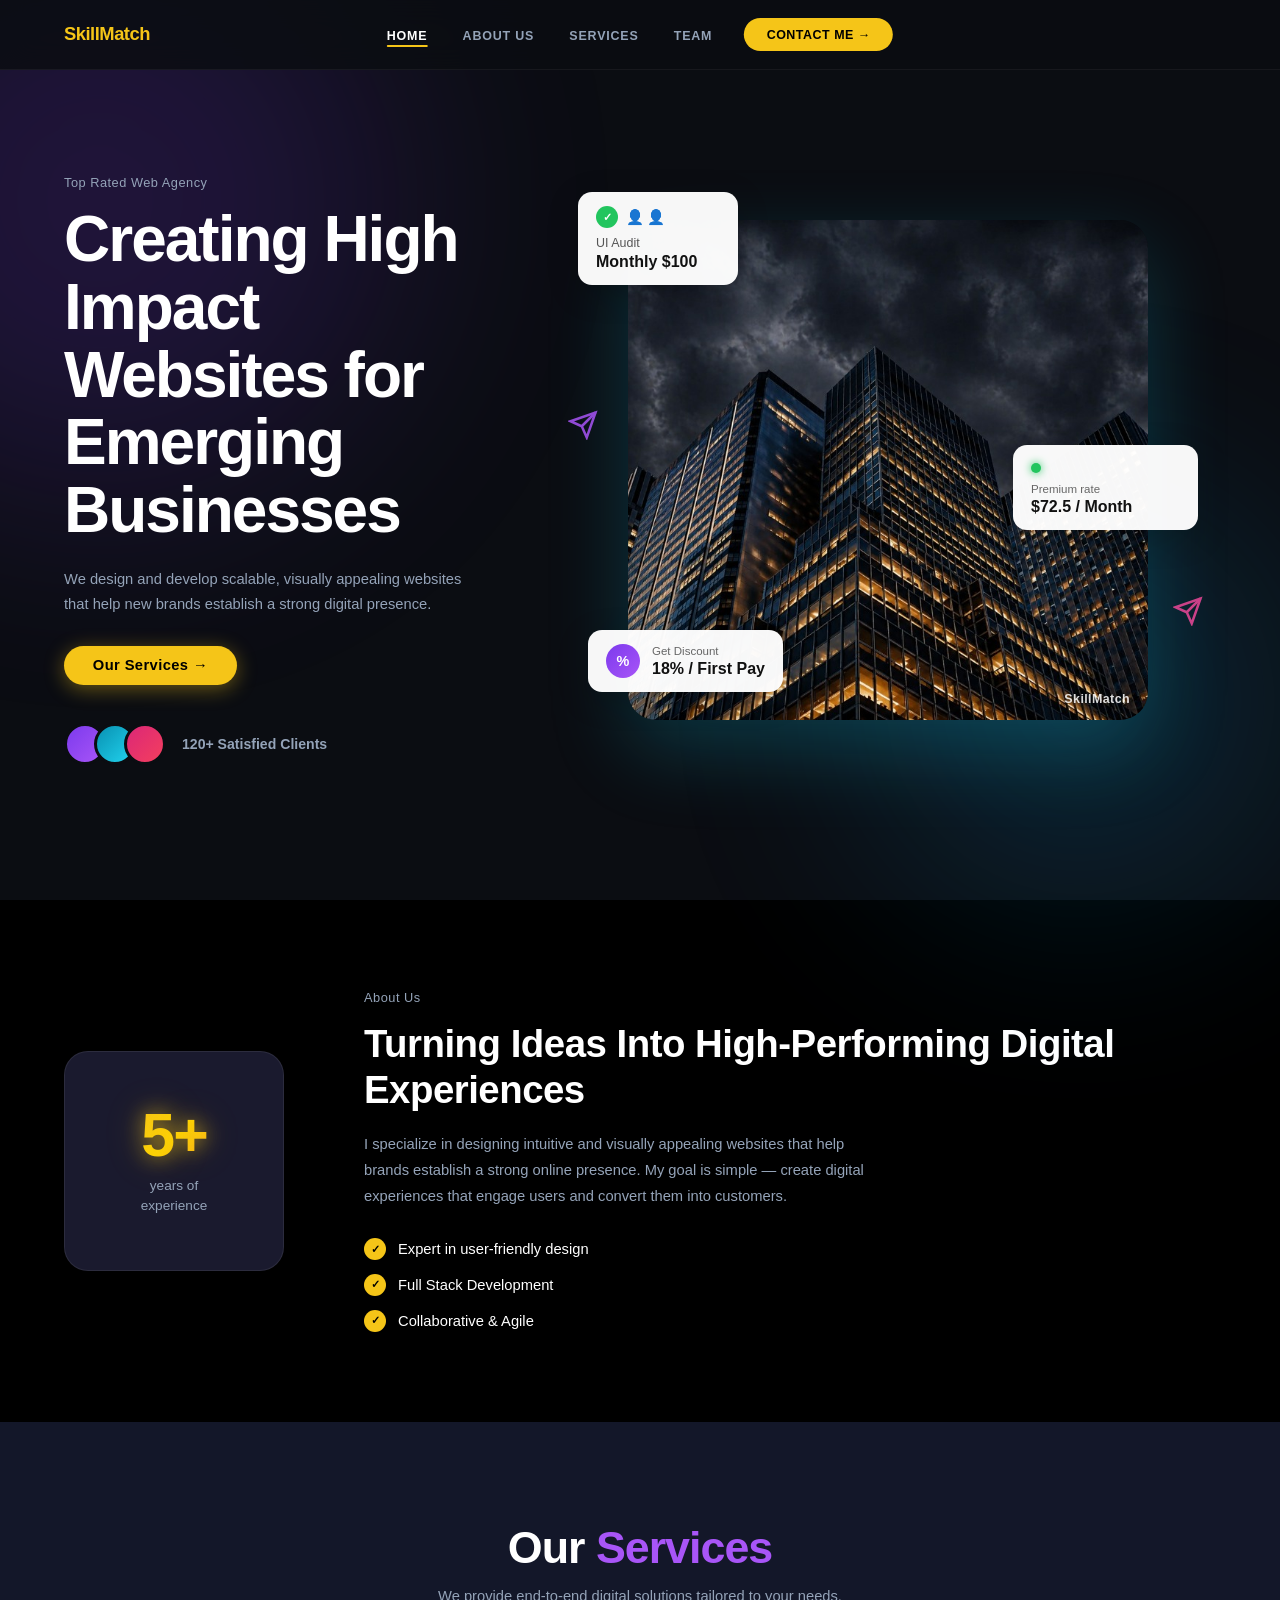
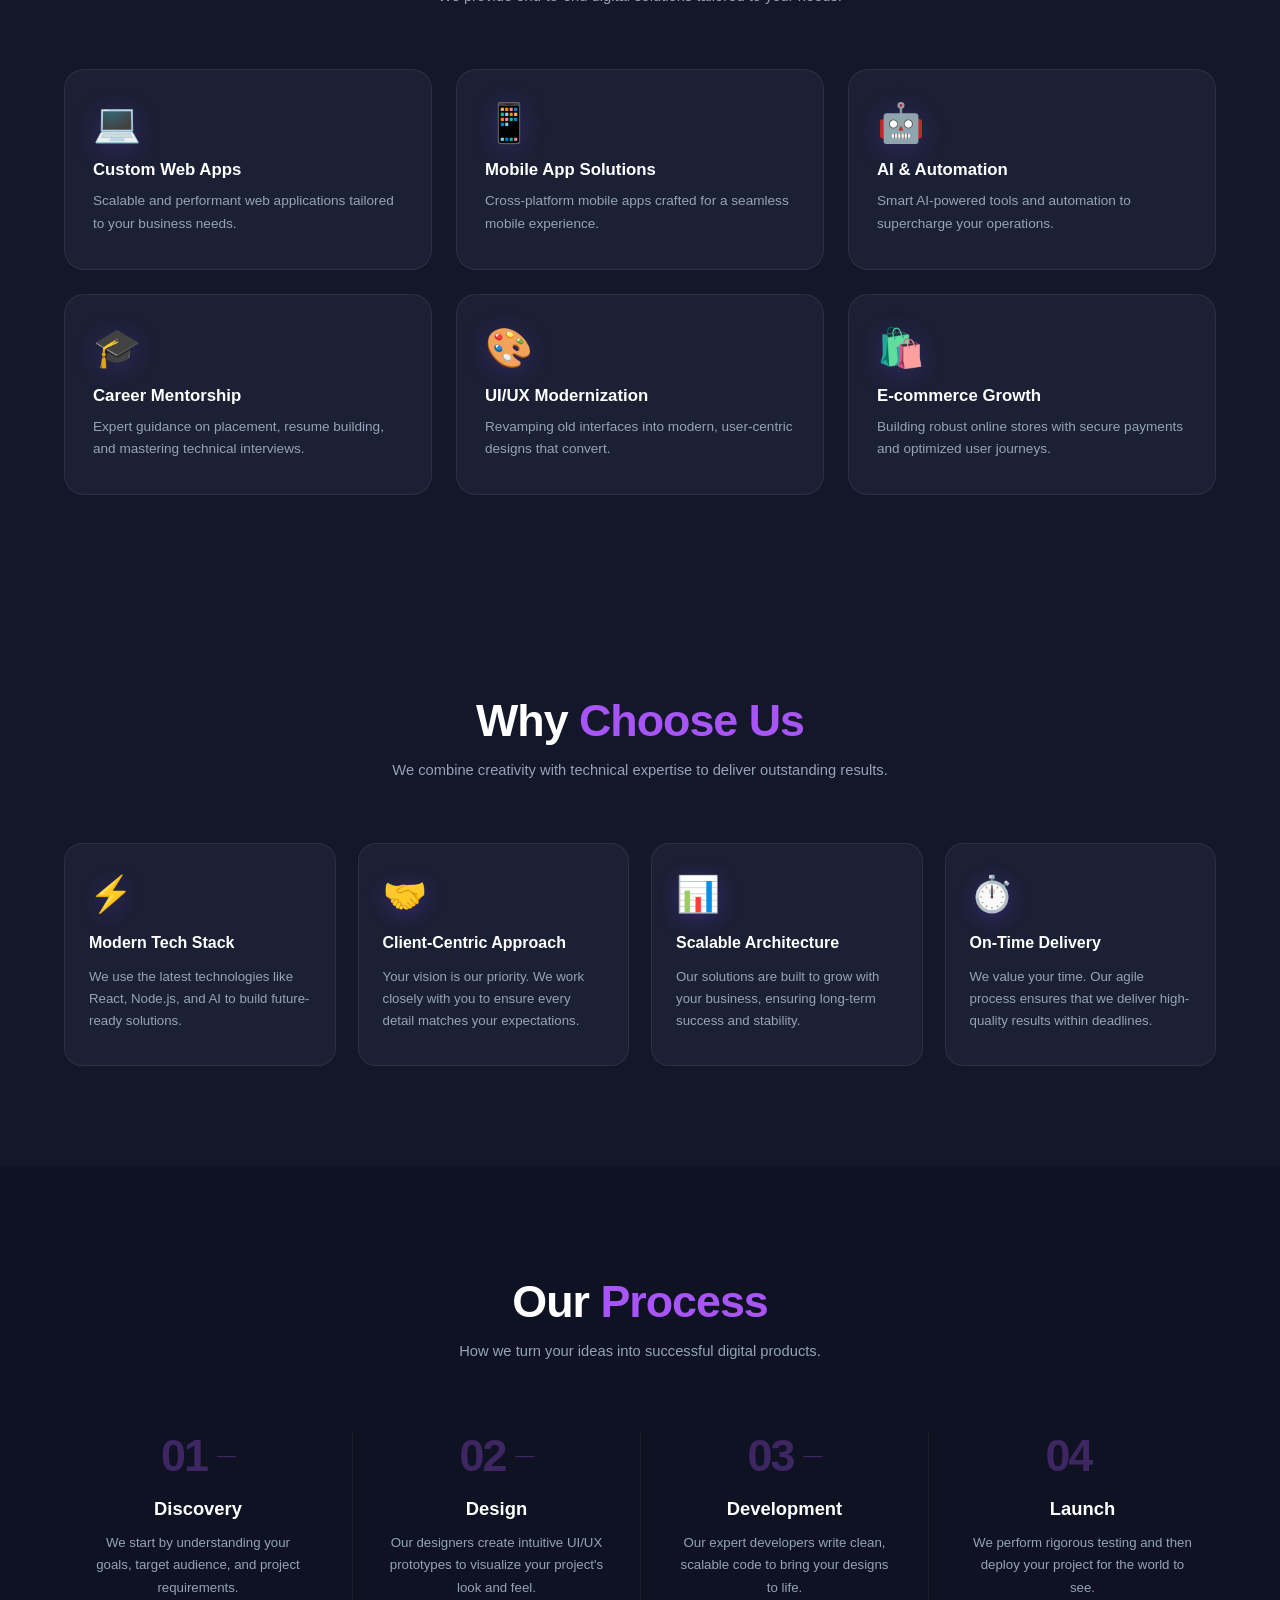
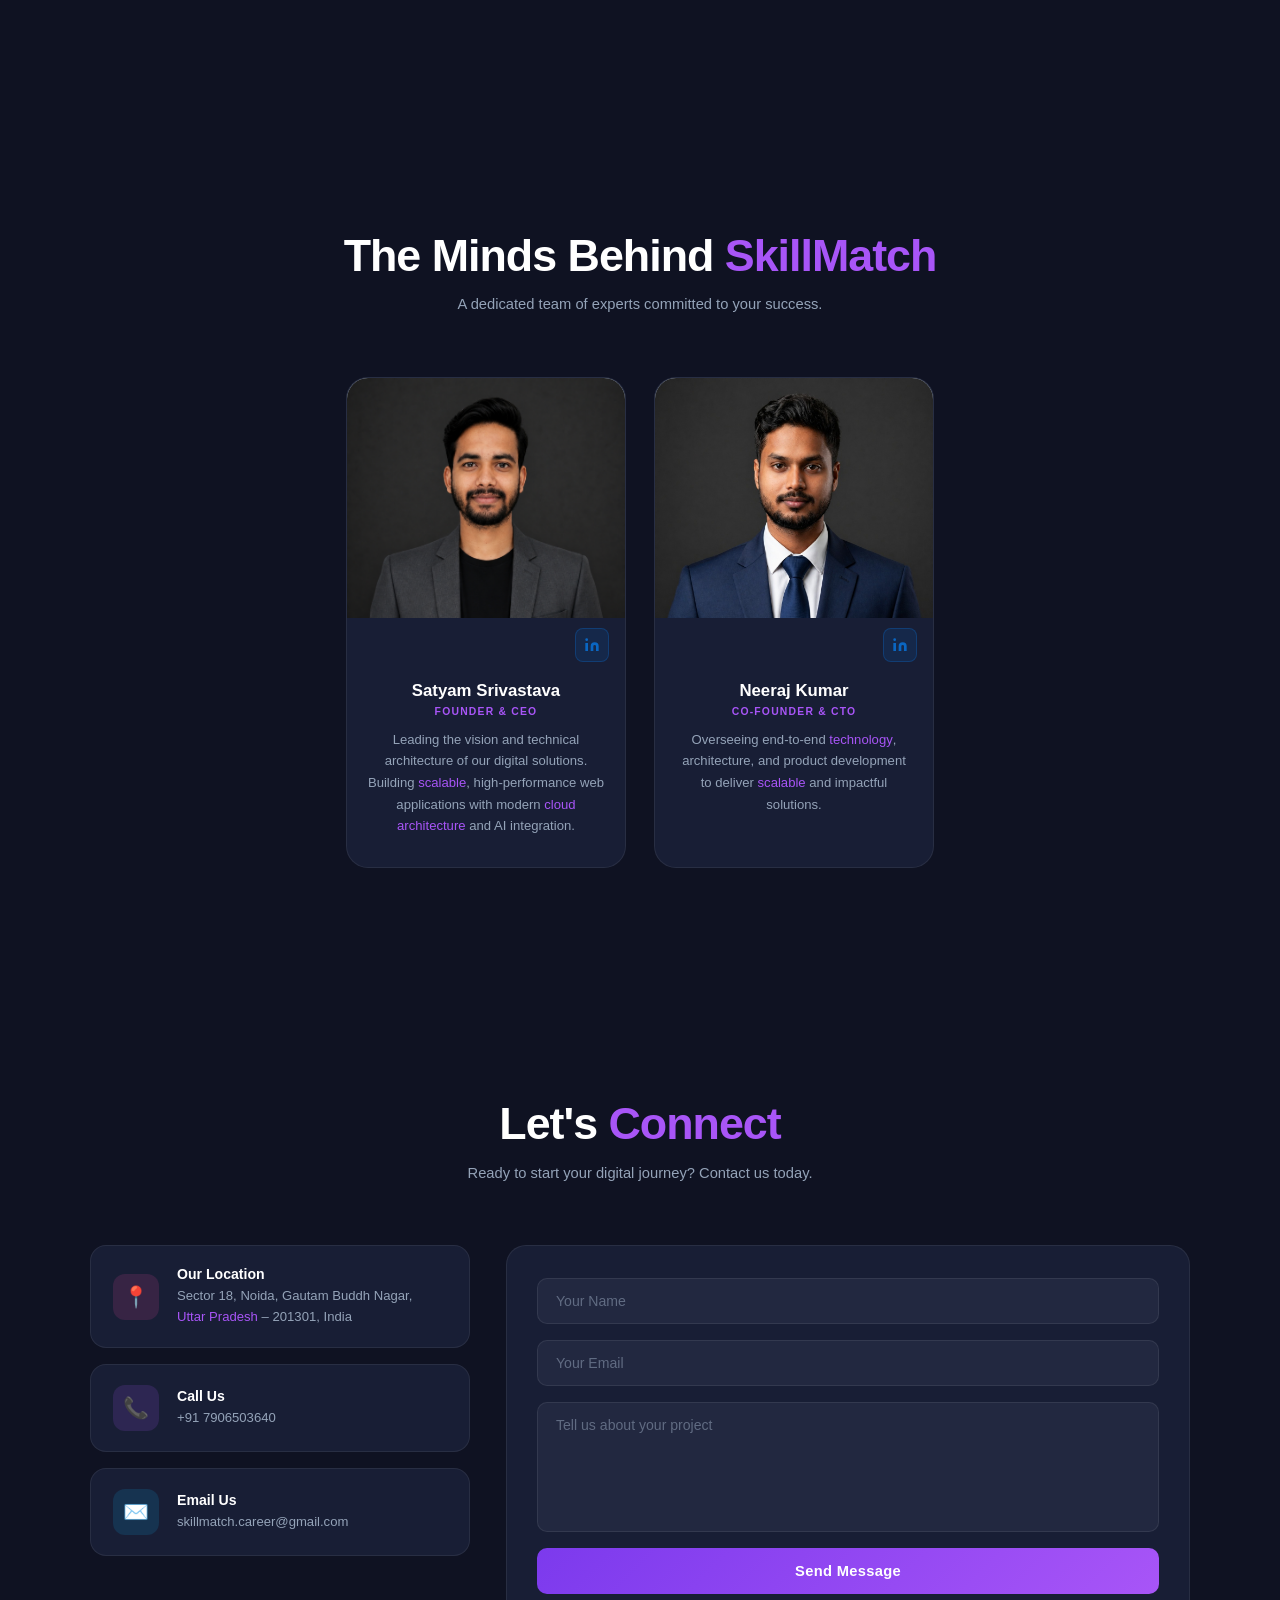
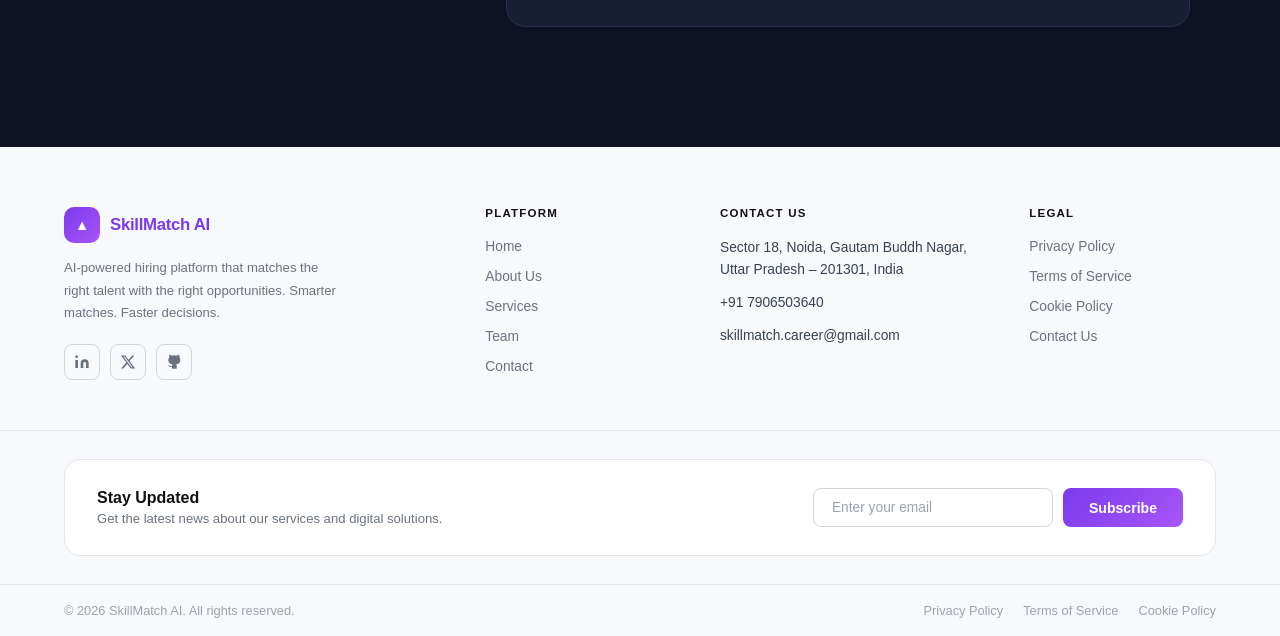
==== commit 16d7b39e: "Update index.html" ====
--- a/index.html
+++ b/index.html
@@ -11,7 +11,7 @@
   <link rel="preconnect" href="https://fonts.gstatic.com" crossorigin />
   <link href="https://fonts.googleapis.com/css2?family=Inter:wght@300;400;500;600;700;800;900&display=swap"
     rel="stylesheet" />
-  <link rel="stylesheet" href="css/style.css" />
+  <link rel="stylesheet" href="style.css" />
 </head>
 
 <body>
@@ -544,4 +544,4 @@
   <script src="js/main.js"></script>
 </body>
 
-</html>+</html>
--- a/style.css
+++ b/style.css
@@ -0,0 +1,1806 @@
+/* ===========================
+   RESET & BASE
+=========================== */
+*,
+*::before,
+*::after {
+  box-sizing: border-box;
+  margin: 0;
+  padding: 0;
+}
+
+:root {
+  --bg: #0b0d12;
+  --bg2: #0f1118;
+  --purple: #7c3aed;
+  --purple-glow: #a855f7;
+  --yellow: #f5c518;
+  --cyan: #22d3ee;
+  --white: #ffffff;
+  --muted: #94a3b8;
+  --card-bg: #1e2230;
+  --panel-blue: #22c9f5;
+  --radius: 16px;
+  --font: 'Inter', sans-serif;
+}
+
+html {
+  scroll-behavior: smooth;
+}
+
+body {
+  font-family: var(--font);
+  background: var(--bg);
+  color: var(--white);
+  overflow-x: hidden;
+  min-height: 100vh;
+}
+
+/* ===========================
+   NAVBAR
+=========================== */
+.navbar {
+  position: fixed;
+  top: 0;
+  left: 0;
+  right: 0;
+  z-index: 1000;
+  padding: 0 5%;
+  height: 70px;
+  display: flex;
+  align-items: center;
+  background: rgba(11, 13, 18, 0.85);
+  backdrop-filter: blur(14px);
+  border-bottom: 1px solid rgba(255, 255, 255, 0.05);
+  transition: background 0.3s;
+}
+
+.nav-container {
+  width: 100%;
+  max-width: 1280px;
+  margin: 0 auto;
+  display: flex;
+  align-items: center;
+  justify-content: space-between;
+  gap: 1rem;
+}
+
+/* Center group: nav links + contact button */
+.nav-center {
+  display: flex;
+  align-items: center;
+  gap: 2rem;
+  position: absolute;
+  left: 50%;
+  transform: translateX(-50%);
+}
+
+/* Logo */
+.logo {
+  display: flex;
+  flex-direction: column;
+  line-height: 1;
+}
+
+.logo-main {
+  font-size: 1.15rem;
+  font-weight: 800;
+  color: var(--yellow);
+  letter-spacing: -0.5px;
+}
+
+.logo-sub {
+  font-size: 0.55rem;
+  font-weight: 600;
+  letter-spacing: 2px;
+  color: var(--yellow);
+  text-transform: uppercase;
+  margin-top: 2px;
+}
+
+/* Links */
+.nav-links {
+  list-style: none;
+  display: flex;
+  gap: 2.2rem;
+  margin: 0;
+}
+
+.nav-link {
+  font-size: 0.78rem;
+  font-weight: 600;
+  letter-spacing: 0.8px;
+  color: var(--muted);
+  text-decoration: none;
+  transition: color 0.25s;
+  position: relative;
+}
+
+.nav-link::after {
+  content: '';
+  position: absolute;
+  bottom: -4px;
+  left: 0;
+  width: 0;
+  height: 2px;
+  background: var(--yellow);
+  transition: width 0.3s;
+  border-radius: 2px;
+}
+
+.nav-link:hover,
+.nav-link.active {
+  color: var(--white);
+}
+
+.nav-link:hover::after,
+.nav-link.active::after {
+  width: 100%;
+}
+
+/* Contact button */
+.btn-contact {
+  background: var(--yellow);
+  color: #000;
+  font-size: 0.78rem;
+  font-weight: 700;
+  letter-spacing: 0.5px;
+  padding: 0.62rem 1.4rem;
+  border-radius: 50px;
+  text-decoration: none;
+  white-space: nowrap;
+  transition: transform 0.2s, box-shadow 0.2s;
+  margin-left: 0;
+}
+
+.btn-contact:hover {
+  transform: scale(1.04);
+  box-shadow: 0 0 20px rgba(245, 197, 24, 0.45);
+}
+
+/* Hamburger */
+.hamburger {
+  display: none;
+  flex-direction: column;
+  gap: 5px;
+  background: none;
+  border: none;
+  cursor: pointer;
+  margin-left: auto;
+}
+
+.hamburger span {
+  width: 24px;
+  height: 2px;
+  background: var(--white);
+  border-radius: 2px;
+  transition: 0.3s;
+}
+
+/* ===========================
+   HERO
+=========================== */
+.hero {
+  position: relative;
+  min-height: 100vh;
+  display: flex;
+  align-items: center;
+  padding: 100px 5% 60px;
+  max-width: 1280px;
+  margin: 0 auto;
+  gap: 4rem;
+  overflow: hidden;
+}
+
+/* Background glows */
+.hero-bg-glow {
+  position: fixed;
+  border-radius: 50%;
+  filter: blur(120px);
+  opacity: 0.18;
+  pointer-events: none;
+  z-index: 0;
+}
+
+.glow-purple {
+  width: 600px;
+  height: 600px;
+  background: var(--purple);
+  top: -100px;
+  left: -200px;
+}
+
+.glow-blue {
+  width: 400px;
+  height: 400px;
+  background: #0ea5e9;
+  bottom: 0;
+  right: 0;
+}
+
+/* Hero left */
+.hero-content {
+  position: relative;
+  z-index: 2;
+  flex: 1;
+  max-width: 500px;
+}
+
+.hero-tag {
+  font-size: 0.8rem;
+  font-weight: 500;
+  color: var(--muted);
+  letter-spacing: 0.5px;
+  margin-bottom: 1rem;
+}
+
+.hero-title {
+  font-size: clamp(2.8rem, 5vw, 4.4rem);
+  font-weight: 900;
+  line-height: 1.06;
+  letter-spacing: -2px;
+  color: var(--white);
+  margin-bottom: 1.4rem;
+  animation: fadeUp 0.8s ease both;
+}
+
+.hero-desc {
+  font-size: 0.92rem;
+  color: var(--muted);
+  line-height: 1.7;
+  margin-bottom: 1.8rem;
+  animation: fadeUp 0.9s 0.1s ease both;
+}
+
+.hero-work-link {
+  display: inline-block;
+  font-size: 0.9rem;
+  font-weight: 600;
+  color: var(--white);
+  text-decoration: none;
+  border-bottom: 2px solid var(--yellow);
+  padding-bottom: 2px;
+  margin-bottom: 2.4rem;
+  transition: color 0.25s;
+  animation: fadeUp 1s 0.2s ease both;
+}
+
+.hero-work-link:hover {
+  color: var(--yellow);
+}
+
+/* Golden Our Services button */
+.hero-work-btn {
+  display: inline-block;
+  font-size: 0.92rem;
+  font-weight: 700;
+  color: #000;
+  text-decoration: none;
+  background: var(--yellow);
+  padding: 0.7rem 1.8rem;
+  border-radius: 50px;
+  margin-bottom: 2.4rem;
+  letter-spacing: 0.4px;
+  box-shadow: 0 4px 20px rgba(245,197,24,0.4);
+  transition: transform 0.2s, box-shadow 0.2s;
+  animation: fadeUp 1s 0.2s ease both;
+}
+
+.hero-work-btn:hover {
+  transform: translateY(-2px) scale(1.04);
+  box-shadow: 0 8px 30px rgba(245,197,24,0.6);
+}
+
+/* Clients */
+.hero-clients {
+  display: flex;
+  align-items: center;
+  gap: 1rem;
+  animation: fadeUp 1s 0.3s ease both;
+}
+
+.client-avatars {
+  display: flex;
+}
+
+.avatar {
+  width: 42px;
+  height: 42px;
+  border-radius: 50%;
+  border: 3px solid var(--bg);
+  margin-left: -12px;
+  background: linear-gradient(135deg, var(--purple), #06b6d4);
+}
+
+.avatar:first-child {
+  margin-left: 0;
+}
+
+.av1 {
+  background: linear-gradient(135deg, #7c3aed, #a855f7);
+}
+
+.av2 {
+  background: linear-gradient(135deg, #0891b2, #22d3ee);
+}
+
+.av3 {
+  background: linear-gradient(135deg, #db2777, #f43f5e);
+}
+
+.clients-text {
+  font-size: 0.88rem;
+  font-weight: 600;
+  color: var(--muted);
+}
+
+/* ===========================
+   HERO PANEL (RIGHT)
+=========================== */
+.hero-panel {
+  position: relative;
+  z-index: 2;
+  flex: 1;
+  max-width: 520px;
+  height: 500px;
+  background: url('../images/hero-building.jpg') center center / cover no-repeat;
+  border-radius: 28px;
+  display: flex;
+  align-items: flex-end;
+  justify-content: center;
+  overflow: visible;
+  animation: fadeRight 0.9s ease both;
+  box-shadow: 0 30px 80px rgba(20, 200, 230, 0.22);
+}
+
+/* Floating cards */
+.panel-card {
+  position: absolute;
+  background: rgba(255, 255, 255, 0.97);
+  color: #111;
+  border-radius: 14px;
+  padding: 14px 18px;
+  box-shadow: 0 8px 32px rgba(0, 0, 0, 0.18);
+  animation: floatCard 4s ease-in-out infinite;
+  transition: transform 0.3s;
+}
+
+.panel-card:hover {
+  transform: scale(1.04) translateY(-4px) !important;
+}
+
+/* Card positions */
+.card-top {
+  top: -28px;
+  left: -50px;
+  min-width: 160px;
+  animation-delay: 0s;
+}
+
+.card-mid {
+  right: -50px;
+  top: 45%;
+  min-width: 185px;
+  animation-delay: 1.3s;
+}
+
+.card-bot {
+  bottom: 28px;
+  left: -40px;
+  min-width: 185px;
+  display: flex;
+  align-items: center;
+  gap: 12px;
+  animation-delay: 2.6s;
+}
+
+/* Card internals */
+.card-header {
+  display: flex;
+  align-items: center;
+  gap: 8px;
+  margin-bottom: 8px;
+}
+
+.card-badge {
+  background: #22c55e;
+  color: #fff;
+  width: 22px;
+  height: 22px;
+  border-radius: 50%;
+  display: flex;
+  align-items: center;
+  justify-content: center;
+  font-size: 0.7rem;
+  font-weight: 700;
+}
+
+.card-icon-group {
+  display: flex;
+  gap: 3px;
+  font-size: 0.9rem;
+}
+
+.card-label {
+  font-size: 0.78rem;
+  color: #555;
+  margin-bottom: 3px;
+}
+
+.card-price {
+  font-size: 1rem;
+  font-weight: 700;
+  color: #111;
+}
+
+.card-sm-label {
+  font-size: 0.72rem;
+  color: #666;
+  margin-bottom: 3px;
+}
+
+.card-price-lg {
+  font-size: 1rem;
+  font-weight: 800;
+  color: #111;
+}
+
+.card-dot-wrap {
+  margin-bottom: 6px;
+}
+
+.card-dot {
+  display: inline-block;
+  width: 10px;
+  height: 10px;
+  border-radius: 50%;
+}
+
+.card-dot.green {
+  background: #22c55e;
+  box-shadow: 0 0 8px #22c55e;
+}
+
+.card-discount-icon {
+  width: 34px;
+  height: 34px;
+  background: linear-gradient(135deg, #7c3aed, #a855f7);
+  color: #fff;
+  border-radius: 50%;
+  display: flex;
+  align-items: center;
+  justify-content: center;
+  font-size: 0.9rem;
+  font-weight: 700;
+  flex-shrink: 0;
+}
+
+/* Send / Cursor icons */
+.send-icon {
+  position: absolute;
+  color: var(--purple-glow);
+  opacity: 0.85;
+  animation: floatCard 3.5s ease-in-out infinite;
+}
+
+.send-icon svg {
+  width: 30px;
+  height: 30px;
+}
+
+.si1 {
+  top: 38%;
+  left: -60px;
+  animation-delay: 0.5s;
+}
+
+.si2 {
+  bottom: 18%;
+  right: -55px;
+  animation-delay: 1.8s;
+  color: #ec4899;
+}
+
+/* Profile label */
+.profile-label {
+  position: absolute;
+  bottom: 14px;
+  right: 18px;
+  font-size: 0.78rem;
+  font-weight: 600;
+  color: rgba(255, 255, 255, 0.85);
+  letter-spacing: 0.4px;
+}
+
+/* ===========================
+   ANIMATIONS
+=========================== */
+@keyframes fadeUp {
+  from {
+    opacity: 0;
+    transform: translateY(28px);
+  }
+
+  to {
+    opacity: 1;
+    transform: translateY(0);
+  }
+}
+
+@keyframes fadeRight {
+  from {
+    opacity: 0;
+    transform: translateX(50px);
+  }
+
+  to {
+    opacity: 1;
+    transform: translateX(0);
+  }
+}
+
+@keyframes floatCard {
+
+  0%,
+  100% {
+    transform: translateY(0);
+  }
+
+  50% {
+    transform: translateY(-10px);
+  }
+}
+
+/* ===========================
+   ABOUT ME SECTION
+=========================== */
+.about {
+  background: #000;
+  padding: 90px 5%;
+}
+
+.about-container {
+  max-width: 1200px;
+  margin: 0 auto;
+  display: flex;
+  align-items: center;
+  gap: 5rem;
+}
+
+/* Experience Card */
+.about-left {
+  flex-shrink: 0;
+}
+
+.exp-card {
+  width: 220px;
+  height: 220px;
+  background: #1a1a2e;
+  border: 1px solid rgba(255, 255, 255, 0.08);
+  border-radius: 24px;
+  display: flex;
+  flex-direction: column;
+  align-items: center;
+  justify-content: center;
+  gap: 10px;
+  box-shadow: 0 20px 60px rgba(0, 0, 0, 0.4);
+  transition: transform 0.3s, box-shadow 0.3s;
+}
+
+.exp-card:hover {
+  transform: translateY(-6px);
+  box-shadow: 0 30px 80px rgba(124, 58, 237, 0.2);
+}
+
+.exp-number {
+  font-size: 3.8rem;
+  font-weight: 900;
+  color: var(--white);
+  letter-spacing: -2px;
+  line-height: 1;
+}
+
+/* Golden glowing 5+ */
+.exp-golden {
+  color: var(--yellow);
+  text-shadow: 0 0 20px rgba(245,197,24,0.7), 0 0 40px rgba(245,197,24,0.3);
+  font-size: inherit;
+  font-weight: 900;
+  background: linear-gradient(135deg, #f5c518, #ffd700, #f5a623);
+  -webkit-background-clip: text;
+  -webkit-text-fill-color: transparent;
+  background-clip: text;
+  display: inline-block;
+  animation: pulse-glow 2.5s ease-in-out infinite;
+}
+
+@keyframes pulse-glow {
+  0%, 100% { filter: drop-shadow(0 0 8px rgba(245,197,24,0.6)); }
+  50%       { filter: drop-shadow(0 0 20px rgba(245,197,24,1)); }
+}
+
+.exp-label {
+  font-size: 0.85rem;
+  color: var(--muted);
+  text-align: center;
+  line-height: 1.5;
+}
+
+/* About Right */
+.about-right {
+  flex: 1;
+}
+
+.section-tag {
+  font-size: 0.8rem;
+  font-weight: 500;
+  color: var(--muted);
+  letter-spacing: 0.5px;
+  margin-bottom: 1rem;
+}
+
+.about-title {
+  font-size: clamp(1.7rem, 3vw, 2.6rem);
+  font-weight: 800;
+  line-height: 1.2;
+  color: var(--white);
+  margin-bottom: 1.2rem;
+  letter-spacing: -0.5px;
+}
+
+.about-desc {
+  font-size: 0.92rem;
+  color: var(--muted);
+  line-height: 1.75;
+  margin-bottom: 1.8rem;
+  max-width: 520px;
+}
+
+.about-list {
+  list-style: none;
+  display: flex;
+  flex-direction: column;
+  gap: 0.85rem;
+}
+
+.about-list li {
+  display: flex;
+  align-items: center;
+  gap: 12px;
+  font-size: 0.92rem;
+  font-weight: 500;
+  color: var(--white);
+}
+
+.check-icon {
+  width: 22px;
+  height: 22px;
+  background: var(--yellow);
+  color: #000;
+  border-radius: 50%;
+  display: flex;
+  align-items: center;
+  justify-content: center;
+  font-size: 0.7rem;
+  font-weight: 800;
+  flex-shrink: 0;
+}
+
+/* ===========================
+   SERVICES SECTION
+=========================== */
+.services {
+  background: #131729;
+  padding: 100px 5%;
+}
+
+.services-container {
+  max-width: 1200px;
+  margin: 0 auto;
+}
+
+.services-header {
+  text-align: center;
+  margin-bottom: 60px;
+}
+
+.services-title {
+  font-size: clamp(1.9rem, 3.5vw, 2.8rem);
+  font-weight: 800;
+  color: var(--white);
+  letter-spacing: -1px;
+  margin-bottom: 0.8rem;
+}
+
+.highlight-purple {
+  color: var(--purple-glow);
+}
+
+.services-sub {
+  font-size: 0.92rem;
+  color: var(--muted);
+  max-width: 480px;
+  margin: 0 auto;
+  line-height: 1.6;
+}
+
+/* Grid */
+.services-grid {
+  display: grid;
+  grid-template-columns: repeat(3, 1fr);
+  gap: 24px;
+}
+
+.service-card {
+  background: #1b2035;
+  border: 1px solid rgba(255, 255, 255, 0.07);
+  border-radius: 20px;
+  padding: 34px 28px;
+  transition: transform 0.3s, border-color 0.3s, box-shadow 0.3s;
+  cursor: default;
+  position: relative;
+  overflow: hidden;
+}
+
+.service-card::before {
+  content: '';
+  position: absolute;
+  inset: 0;
+  background: linear-gradient(135deg, rgba(124, 58, 237, 0.07), transparent);
+  opacity: 0;
+  transition: opacity 0.3s;
+  border-radius: 20px;
+}
+
+.service-card:hover {
+  transform: translateY(-8px);
+  border-color: rgba(168, 85, 247, 0.35);
+  box-shadow: 0 20px 50px rgba(124, 58, 237, 0.15);
+}
+
+.service-card:hover::before {
+  opacity: 1;
+}
+
+.svc-icon {
+  font-size: 2.4rem;
+  margin-bottom: 18px;
+  display: block;
+  line-height: 1;
+  filter: drop-shadow(0 4px 12px rgba(124, 58, 237, 0.25));
+}
+
+.svc-title {
+  font-size: 1.05rem;
+  font-weight: 700;
+  color: var(--white);
+  margin-bottom: 10px;
+}
+
+.svc-desc {
+  font-size: 0.85rem;
+  color: var(--muted);
+  line-height: 1.65;
+}
+
+/* ===========================
+   WHY CHOOSE US
+=========================== */
+.why {
+  background: #131729;
+  padding: 100px 5%;
+}
+
+.why-container {
+  max-width: 1200px;
+  margin: 0 auto;
+}
+
+.why-header {
+  text-align: center;
+  margin-bottom: 60px;
+}
+
+.why-title {
+  font-size: clamp(1.9rem, 3.5vw, 2.8rem);
+  font-weight: 800;
+  color: var(--white);
+  letter-spacing: -1px;
+  margin-bottom: 0.8rem;
+}
+
+.why-sub {
+  font-size: 0.92rem;
+  color: var(--muted);
+  max-width: 520px;
+  margin: 0 auto;
+  line-height: 1.6;
+}
+
+/* 4-column grid */
+.why-grid {
+  display: grid;
+  grid-template-columns: repeat(4, 1fr);
+  gap: 22px;
+}
+
+.why-card {
+  background: #1b2035;
+  border: 1px solid rgba(255, 255, 255, 0.07);
+  border-radius: 18px;
+  padding: 32px 24px;
+  transition: transform 0.3s, border-color 0.3s, box-shadow 0.3s;
+  position: relative;
+  overflow: hidden;
+}
+
+.why-card::before {
+  content: '';
+  position: absolute;
+  inset: 0;
+  background: linear-gradient(135deg, rgba(124, 58, 237, 0.08), transparent);
+  opacity: 0;
+  transition: opacity 0.3s;
+  border-radius: 18px;
+}
+
+.why-card:hover {
+  transform: translateY(-6px);
+  border-color: rgba(168, 85, 247, 0.3);
+  box-shadow: 0 16px 40px rgba(124, 58, 237, 0.14);
+}
+
+.why-card:hover::before {
+  opacity: 1;
+}
+
+.why-icon {
+  font-size: 2.2rem;
+  margin-bottom: 22px;
+  display: block;
+  line-height: 1;
+  filter: drop-shadow(0 4px 10px rgba(124, 58, 237, 0.3));
+}
+
+.why-card-title {
+  font-size: 1rem;
+  font-weight: 700;
+  color: var(--white);
+  margin-bottom: 12px;
+  line-height: 1.3;
+}
+
+.why-card-desc {
+  font-size: 0.83rem;
+  color: var(--muted);
+  line-height: 1.68;
+}
+
+/* ===========================
+   OUR PROCESS
+=========================== */
+.process {
+  background: #0f1222;
+  padding: 110px 5% 120px;
+}
+
+.process-container {
+  max-width: 1200px;
+  margin: 0 auto;
+}
+
+.process-header {
+  text-align: center;
+  margin-bottom: 70px;
+}
+
+.process-title {
+  font-size: clamp(1.9rem, 3.5vw, 2.8rem);
+  font-weight: 800;
+  color: var(--white);
+  letter-spacing: -1px;
+  margin-bottom: 0.8rem;
+}
+
+.process-sub {
+  font-size: 0.92rem;
+  color: var(--muted);
+  max-width: 480px;
+  margin: 0 auto;
+  line-height: 1.6;
+}
+
+/* Steps row */
+.process-steps {
+  display: grid;
+  grid-template-columns: repeat(4, 1fr);
+  gap: 0;
+}
+
+.process-step {
+  padding: 0 20px;
+  border-left: 1px solid rgba(255, 255, 255, 0.06);
+  text-align: center;
+}
+
+.process-step:first-child {
+  border-left: none;
+  padding-left: 0;
+}
+
+.process-step:last-child {
+  padding-right: 0;
+}
+
+/* Number + dash row */
+.step-top {
+  display: flex;
+  align-items: center;
+  justify-content: center;
+  gap: 10px;
+  margin-bottom: 20px;
+}
+
+.step-num {
+  font-size: 2.8rem;
+  font-weight: 900;
+  color: rgba(168, 85, 247, 0.3);
+  letter-spacing: -2px;
+  line-height: 1;
+  font-variant-numeric: tabular-nums;
+}
+
+.step-dash {
+  font-size: 1.2rem;
+  color: rgba(168, 85, 247, 0.3);
+  font-weight: 300;
+  letter-spacing: -1px;
+}
+
+.step-title {
+  font-size: 1.15rem;
+  font-weight: 700;
+  color: var(--white);
+  margin-bottom: 12px;
+}
+
+.step-desc {
+  font-size: 0.83rem;
+  color: var(--muted);
+  line-height: 1.7;
+  max-width: 220px;
+  margin: 0 auto;
+}
+
+/* ===========================
+   TEAM SECTION
+=========================== */
+.team {
+  background: #0f1222;
+  padding: 110px 5% 120px;
+}
+
+.team-container {
+  max-width: 900px;
+  margin: 0 auto;
+}
+
+.team-header {
+  text-align: center;
+  margin-bottom: 60px;
+}
+
+.team-title {
+  font-size: clamp(1.9rem, 3.5vw, 2.8rem);
+  font-weight: 800;
+  color: var(--white);
+  letter-spacing: -1px;
+  margin-bottom: 0.8rem;
+}
+
+.team-sub {
+  font-size: 0.92rem;
+  color: var(--muted);
+  line-height: 1.6;
+}
+
+/* Grid – 2 cards centered */
+.team-grid {
+  display: flex;
+  justify-content: center;
+  gap: 28px;
+  flex-wrap: wrap;
+}
+
+/* Base card */
+.team-card {
+  background: #181e35;
+  border: 1px solid rgba(255, 255, 255, 0.07);
+  border-radius: 22px;
+  padding: 0 0 30px;
+  width: 280px;
+  overflow: hidden;
+  transition: transform 0.3s, box-shadow 0.3s;
+  text-align: center;
+}
+
+.team-card:hover {
+  transform: translateY(-8px);
+  box-shadow: 0 20px 50px rgba(124, 58, 237, 0.18);
+}
+
+/* Photo area – initials */
+.team-photo {
+  width: 100%;
+  height: 240px;
+  display: flex;
+  align-items: center;
+  justify-content: center;
+  margin-bottom: 0;
+}
+
+.initials-card {
+  background: #232a48;
+}
+
+.initials-text {
+  font-size: 2.6rem;
+  font-weight: 900;
+  color: rgba(168, 85, 247, 0.35);
+  letter-spacing: -1px;
+}
+
+/* Social icons row */
+.team-social {
+  display: flex;
+  justify-content: flex-end;
+  gap: 6px;
+  padding: 10px 16px 0;
+}
+
+.tsoc-btn {
+  width: 34px;
+  height: 34px;
+  background: rgba(255, 255, 255, 0.08);
+  border: 1px solid rgba(255, 255, 255, 0.15);
+  border-radius: 8px;
+  color: var(--muted);
+  font-size: 0.68rem;
+  font-weight: 700;
+  text-decoration: none;
+  display: flex;
+  align-items: center;
+  justify-content: center;
+  text-transform: lowercase;
+  transition: background 0.2s, color 0.2s, border-color 0.2s;
+}
+
+.tsoc-btn:hover {
+  background: var(--purple);
+  color: #fff;
+  border-color: var(--purple);
+}
+
+/* LinkedIn-specific button */
+.tsoc-linkedin {
+  background: rgba(10, 102, 194, 0.15);
+  border-color: rgba(10, 102, 194, 0.35);
+  color: #0a66c2;
+}
+
+.tsoc-linkedin svg {
+  width: 16px;
+  height: 16px;
+}
+
+.tsoc-linkedin:hover {
+  background: #0a66c2;
+  color: #fff;
+  border-color: #0a66c2;
+}
+
+/* Photo card (with real image) */
+.photo-card {
+  background: #c8d8e8;
+  overflow: hidden;
+  padding: 0;
+}
+
+.team-img {
+  width: 100%;
+  height: 100%;
+  object-fit: cover;
+  object-position: top;
+  display: block;
+}
+
+/* Light-ish card variant */
+.team-card-light {
+  background: #eef2f8;
+}
+
+.team-card-light .team-name {
+  color: #111;
+}
+
+.team-card-light .team-role {
+  color: var(--purple);
+}
+
+.team-card-light .team-bio {
+  color: #555;
+}
+
+.team-card-light .bio-highlight {
+  color: var(--purple);
+}
+
+/* Text inside cards */
+.team-name {
+  font-size: 1.05rem;
+  font-weight: 800;
+  color: var(--white);
+  padding: 18px 20px 4px;
+  line-height: 1.3;
+}
+
+.team-role {
+  font-size: 0.65rem;
+  font-weight: 700;
+  letter-spacing: 1.2px;
+  color: var(--purple-glow);
+  text-transform: uppercase;
+  padding: 0 20px 12px;
+}
+
+.team-bio {
+  font-size: 0.82rem;
+  color: var(--muted);
+  line-height: 1.65;
+  padding: 0 20px;
+}
+
+.bio-highlight {
+  color: var(--purple-glow);
+  font-weight: 500;
+}
+
+
+@media (max-width: 1024px) {
+  .services-grid {
+    grid-template-columns: repeat(2, 1fr);
+  }
+
+  .why-grid {
+    grid-template-columns: repeat(2, 1fr);
+  }
+
+  .process-steps {
+    grid-template-columns: repeat(2, 1fr);
+    gap: 40px 0;
+  }
+
+  .process-step {
+    border-left: none;
+    padding-left: 0;
+    padding-right: 0;
+  }
+}
+
+@media (max-width: 900px) {
+  .hero {
+    flex-direction: column;
+    padding-top: 110px;
+    text-align: center;
+  }
+
+  .hero-clients {
+    justify-content: center;
+  }
+
+  .hero-panel {
+    width: 100%;
+    max-width: 380px;
+    height: 380px;
+  }
+
+  .card-top {
+    left: 10px;
+    top: -22px;
+  }
+
+  .card-mid {
+    right: 10px;
+  }
+
+  .card-bot {
+    left: 10px;
+  }
+
+  .si1,
+  .si2 {
+    display: none;
+  }
+
+  .about-container {
+    flex-direction: column;
+    gap: 3rem;
+    text-align: center;
+  }
+
+  .about-list {
+    align-items: center;
+  }
+}
+
+@media (max-width: 680px) {
+
+  .nav-links,
+  .btn-contact {
+    display: none;
+  }
+
+  .hamburger {
+    display: flex;
+  }
+
+  .nav-links.open {
+    display: flex;
+    flex-direction: column;
+    position: fixed;
+    top: 70px;
+    left: 0;
+    right: 0;
+    background: var(--bg);
+    padding: 1.5rem 5%;
+    gap: 1.2rem;
+    border-bottom: 1px solid rgba(255, 255, 255, 0.07);
+  }
+
+  .hero-panel {
+    max-width: 300px;
+    height: 300px;
+  }
+
+  .services-grid {
+    grid-template-columns: 1fr;
+  }
+
+  .why-grid {
+    grid-template-columns: 1fr;
+  }
+
+  .process-steps {
+    grid-template-columns: 1fr;
+    gap: 40px;
+  }
+
+  .exp-card {
+    width: 180px;
+    height: 180px;
+  }
+
+  .exp-number {
+    font-size: 3rem;
+  }
+
+  .contact-body {
+    flex-direction: column;
+  }
+
+  .contact-info,
+  .contact-form-wrap {
+    width: 100%;
+  }
+}
+
+/* ===========================
+   CONTACT SECTION
+=========================== */
+.contact {
+  background: #0f1222;
+  padding: 110px 5% 120px;
+}
+
+.contact-container {
+  max-width: 1100px;
+  margin: 0 auto;
+}
+
+.contact-header {
+  text-align: center;
+  margin-bottom: 60px;
+}
+
+.contact-title {
+  font-size: clamp(1.9rem, 3.5vw, 2.8rem);
+  font-weight: 800;
+  color: var(--white);
+  letter-spacing: -1px;
+  margin-bottom: 0.8rem;
+}
+
+.contact-sub {
+  font-size: 0.92rem;
+  color: var(--muted);
+  line-height: 1.6;
+}
+
+/* Two-column layout */
+.contact-body {
+  display: flex;
+  gap: 36px;
+  align-items: flex-start;
+}
+
+/* ---- LEFT: Info cards ---- */
+.contact-info {
+  flex: 0 0 380px;
+  display: flex;
+  flex-direction: column;
+  gap: 16px;
+}
+
+.info-card {
+  background: #181e35;
+  border: 1px solid rgba(255, 255, 255, 0.07);
+  border-radius: 16px;
+  padding: 20px 22px;
+  display: flex;
+  align-items: center;
+  gap: 18px;
+  transition: transform 0.25s, box-shadow 0.25s;
+}
+
+.info-card:hover {
+  transform: translateX(6px);
+  box-shadow: 0 8px 28px rgba(124, 58, 237, 0.14);
+}
+
+.info-icon {
+  width: 46px;
+  height: 46px;
+  border-radius: 12px;
+  display: flex;
+  align-items: center;
+  justify-content: center;
+  font-size: 1.3rem;
+  flex-shrink: 0;
+}
+
+.loc-icon {
+  background: rgba(236, 72, 153, 0.15);
+}
+
+.call-icon {
+  background: rgba(168, 85, 247, 0.15);
+}
+
+.mail-icon {
+  background: rgba(14, 165, 233, 0.15);
+}
+
+.info-title {
+  font-size: 0.88rem;
+  font-weight: 700;
+  color: var(--white);
+  margin-bottom: 4px;
+}
+
+.info-detail {
+  font-size: 0.82rem;
+  color: var(--muted);
+  line-height: 1.55;
+}
+
+.info-highlight {
+  color: var(--purple-glow);
+}
+
+/* ---- RIGHT: Form ---- */
+.contact-form-wrap {
+  flex: 1;
+  background: #181e35;
+  border: 1px solid rgba(255, 255, 255, 0.07);
+  border-radius: 20px;
+  padding: 32px 30px;
+}
+
+.contact-form {
+  display: flex;
+  flex-direction: column;
+  gap: 16px;
+}
+
+.form-input,
+.form-textarea {
+  width: 100%;
+  background: #222840;
+  border: 1px solid rgba(255, 255, 255, 0.08);
+  border-radius: 10px;
+  padding: 14px 18px;
+  font-family: var(--font);
+  font-size: 0.88rem;
+  color: var(--white);
+  outline: none;
+  transition: border-color 0.25s, box-shadow 0.25s;
+  resize: none;
+}
+
+.form-input::placeholder,
+.form-textarea::placeholder {
+  color: rgba(148, 163, 184, 0.55);
+}
+
+.form-input:focus,
+.form-textarea:focus {
+  border-color: rgba(168, 85, 247, 0.55);
+  box-shadow: 0 0 0 3px rgba(124, 58, 237, 0.12);
+}
+
+.form-textarea {
+  min-height: 130px;
+}
+
+/* Send button */
+.form-btn {
+  width: 100%;
+  padding: 15px;
+  background: linear-gradient(135deg, #7c3aed, #a855f7);
+  color: #fff;
+  font-family: var(--font);
+  font-size: 0.92rem;
+  font-weight: 700;
+  border: none;
+  border-radius: 10px;
+  cursor: pointer;
+  letter-spacing: 0.3px;
+  transition: transform 0.2s, box-shadow 0.2s, opacity 0.2s;
+}
+
+.form-btn:hover {
+  transform: translateY(-2px);
+  box-shadow: 0 10px 30px rgba(124, 58, 237, 0.4);
+  opacity: 0.92;
+}
+
+.form-btn:active {
+  transform: translateY(0);
+}
+
+/* ===========================
+   FOOTER
+=========================== */
+.footer {
+  background: #0b0d12;
+  border-top: 1px solid rgba(255, 255, 255, 0.06);
+  text-align: center;
+  padding: 28px 5%;
+  font-size: 0.82rem;
+  color: var(--muted);
+}
+
+/* ===========================
+   FULL FOOTER
+=========================== */
+.footer-full {
+  background: #f8f9fc;
+  color: #333;
+  font-family: var(--font);
+}
+
+/* ---- Form Success Message ---- */
+.form-success-msg {
+  display: none;
+  align-items: center;
+  gap: 20px;
+  background: rgba(34, 197, 94, 0.1);
+  border: 1.5px solid rgba(34, 197, 94, 0.3);
+  border-radius: 14px;
+  padding: 28px 24px;
+  margin-top: 8px;
+  animation: fadeUp 0.5s ease;
+}
+
+.success-icon {
+  width: 52px;
+  height: 52px;
+  background: linear-gradient(135deg, #22c55e, #16a34a);
+  color: #fff;
+  border-radius: 50%;
+  display: flex;
+  align-items: center;
+  justify-content: center;
+  font-size: 1.4rem;
+  font-weight: 800;
+  flex-shrink: 0;
+  box-shadow: 0 8px 24px rgba(34, 197, 94, 0.35);
+}
+
+.success-title {
+  font-size: 1rem;
+  font-weight: 700;
+  color: #22c55e;
+  margin-bottom: 4px;
+}
+
+.success-sub {
+  font-size: 0.82rem;
+  color: var(--muted);
+}
+
+/* ---- Top 4-column area ---- */
+.footer-top {
+  padding: 60px 5% 50px;
+  border-bottom: 1px solid #e5e7eb;
+}
+
+
+.footer-inner {
+  max-width: 1200px;
+  margin: 0 auto;
+  display: grid;
+  grid-template-columns: 2fr 1fr 1.4fr 1fr;
+  gap: 48px;
+}
+
+/* Brand column */
+.footer-brand {
+  max-width: 280px;
+}
+
+.footer-logo {
+  display: flex;
+  align-items: center;
+  gap: 10px;
+  margin-bottom: 14px;
+}
+
+.footer-logo-icon {
+  width: 36px;
+  height: 36px;
+  background: linear-gradient(135deg, #7c3aed, #a855f7);
+  color: #fff;
+  border-radius: 10px;
+  display: flex;
+  align-items: center;
+  justify-content: center;
+  font-size: 0.9rem;
+  font-weight: 800;
+  flex-shrink: 0;
+}
+
+.footer-logo-name {
+  font-size: 1.05rem;
+  font-weight: 800;
+  color: var(--purple);
+  letter-spacing: -0.3px;
+}
+
+.footer-brand-desc {
+  font-size: 0.82rem;
+  color: #6b7280;
+  line-height: 1.7;
+  margin-bottom: 20px;
+}
+
+/* Social icons */
+.footer-socials {
+  display: flex;
+  gap: 10px;
+}
+
+.fsoc {
+  width: 36px;
+  height: 36px;
+  border: 1.5px solid #d1d5db;
+  border-radius: 8px;
+  color: #6b7280;
+  display: flex;
+  align-items: center;
+  justify-content: center;
+  transition: border-color 0.2s, color 0.2s, background 0.2s;
+  text-decoration: none;
+}
+
+.fsoc svg {
+  width: 16px;
+  height: 16px;
+}
+
+.fsoc:hover {
+  border-color: var(--purple);
+  color: var(--purple);
+  background: rgba(124, 58, 237, 0.06);
+}
+
+/* Footer columns */
+.footer-col-heading {
+  font-size: 0.72rem;
+  font-weight: 700;
+  letter-spacing: 1.2px;
+  color: #111;
+  text-transform: uppercase;
+  margin-bottom: 18px;
+}
+
+.footer-links {
+  list-style: none;
+  display: flex;
+  flex-direction: column;
+  gap: 12px;
+}
+
+.footer-links a {
+  font-size: 0.86rem;
+  color: #6b7280;
+  text-decoration: none;
+  transition: color 0.2s;
+}
+
+.footer-links a:hover {
+  color: var(--purple);
+}
+
+.footer-contact-list {
+  list-style: none;
+  display: flex;
+  flex-direction: column;
+  gap: 12px;
+  font-size: 0.86rem;
+  color: #374151;
+  line-height: 1.55;
+}
+
+/* ---- Newsletter bar ---- */
+.footer-newsletter-wrap {
+  padding: 28px 5%;
+  background: #f8f9fc;
+}
+
+.footer-newsletter {
+  max-width: 1200px;
+  margin: 0 auto;
+  background: #fff;
+  border: 1.5px solid #e5e7eb;
+  border-radius: 16px;
+  padding: 28px 32px;
+  display: flex;
+  align-items: center;
+  justify-content: space-between;
+  gap: 28px;
+  flex-wrap: wrap;
+}
+
+.newsletter-title {
+  font-size: 1rem;
+  font-weight: 700;
+  color: #111;
+  margin-bottom: 4px;
+}
+
+.newsletter-sub {
+  font-size: 0.82rem;
+  color: #6b7280;
+}
+
+.newsletter-form {
+  display: flex;
+  gap: 10px;
+  flex-shrink: 0;
+}
+
+.newsletter-input {
+  padding: 11px 18px;
+  border: 1.5px solid #d1d5db;
+  border-radius: 8px;
+  font-family: var(--font);
+  font-size: 0.86rem;
+  color: #333;
+  outline: none;
+  min-width: 240px;
+  transition: border-color 0.2s;
+  background: #fff;
+}
+
+.newsletter-input:focus {
+  border-color: var(--purple);
+}
+
+.newsletter-input::placeholder {
+  color: #9ca3af;
+}
+
+.newsletter-btn {
+  padding: 11px 26px;
+  background: linear-gradient(135deg, #7c3aed, #a855f7);
+  color: #fff;
+  font-family: var(--font);
+  font-size: 0.88rem;
+  font-weight: 700;
+  border: none;
+  border-radius: 8px;
+  cursor: pointer;
+  white-space: nowrap;
+  transition: transform 0.2s, box-shadow 0.2s;
+}
+
+.newsletter-btn:hover {
+  transform: translateY(-1px);
+  box-shadow: 0 6px 20px rgba(124, 58, 237, 0.35);
+}
+
+/* ---- Bottom copyright strip ---- */
+.footer-bottom {
+  border-top: 1px solid #e5e7eb;
+  padding: 18px 5%;
+}
+
+.footer-bottom-inner {
+  max-width: 1200px;
+  margin: 0 auto;
+  display: flex;
+  align-items: center;
+  justify-content: space-between;
+  gap: 16px;
+  flex-wrap: wrap;
+}
+
+.copyright {
+  font-size: 0.8rem;
+  color: #9ca3af;
+}
+
+.footer-bottom-links {
+  display: flex;
+  gap: 20px;
+}
+
+.footer-bottom-links a {
+  font-size: 0.8rem;
+  color: #9ca3af;
+  text-decoration: none;
+  transition: color 0.2s;
+}
+
+.footer-bottom-links a:hover {
+  color: var(--purple);
+}
+
+/* Footer responsive */
+@media (max-width: 900px) {
+  .footer-inner {
+    grid-template-columns: 1fr 1fr;
+    gap: 36px;
+  }
+}
+
+@media (max-width: 600px) {
+  .footer-inner {
+    grid-template-columns: 1fr;
+  }
+
+  .footer-newsletter {
+    flex-direction: column;
+    align-items: flex-start;
+  }
+
+  .newsletter-form {
+    width: 100%;
+    flex-direction: column;
+  }
+
+  .newsletter-input {
+    min-width: unset;
+    width: 100%;
+  }
+
+  .newsletter-btn {
+    width: 100%;
+  }
+
+  .footer-bottom-inner {
+    flex-direction: column;
+    text-align: center;
+  }
+}
